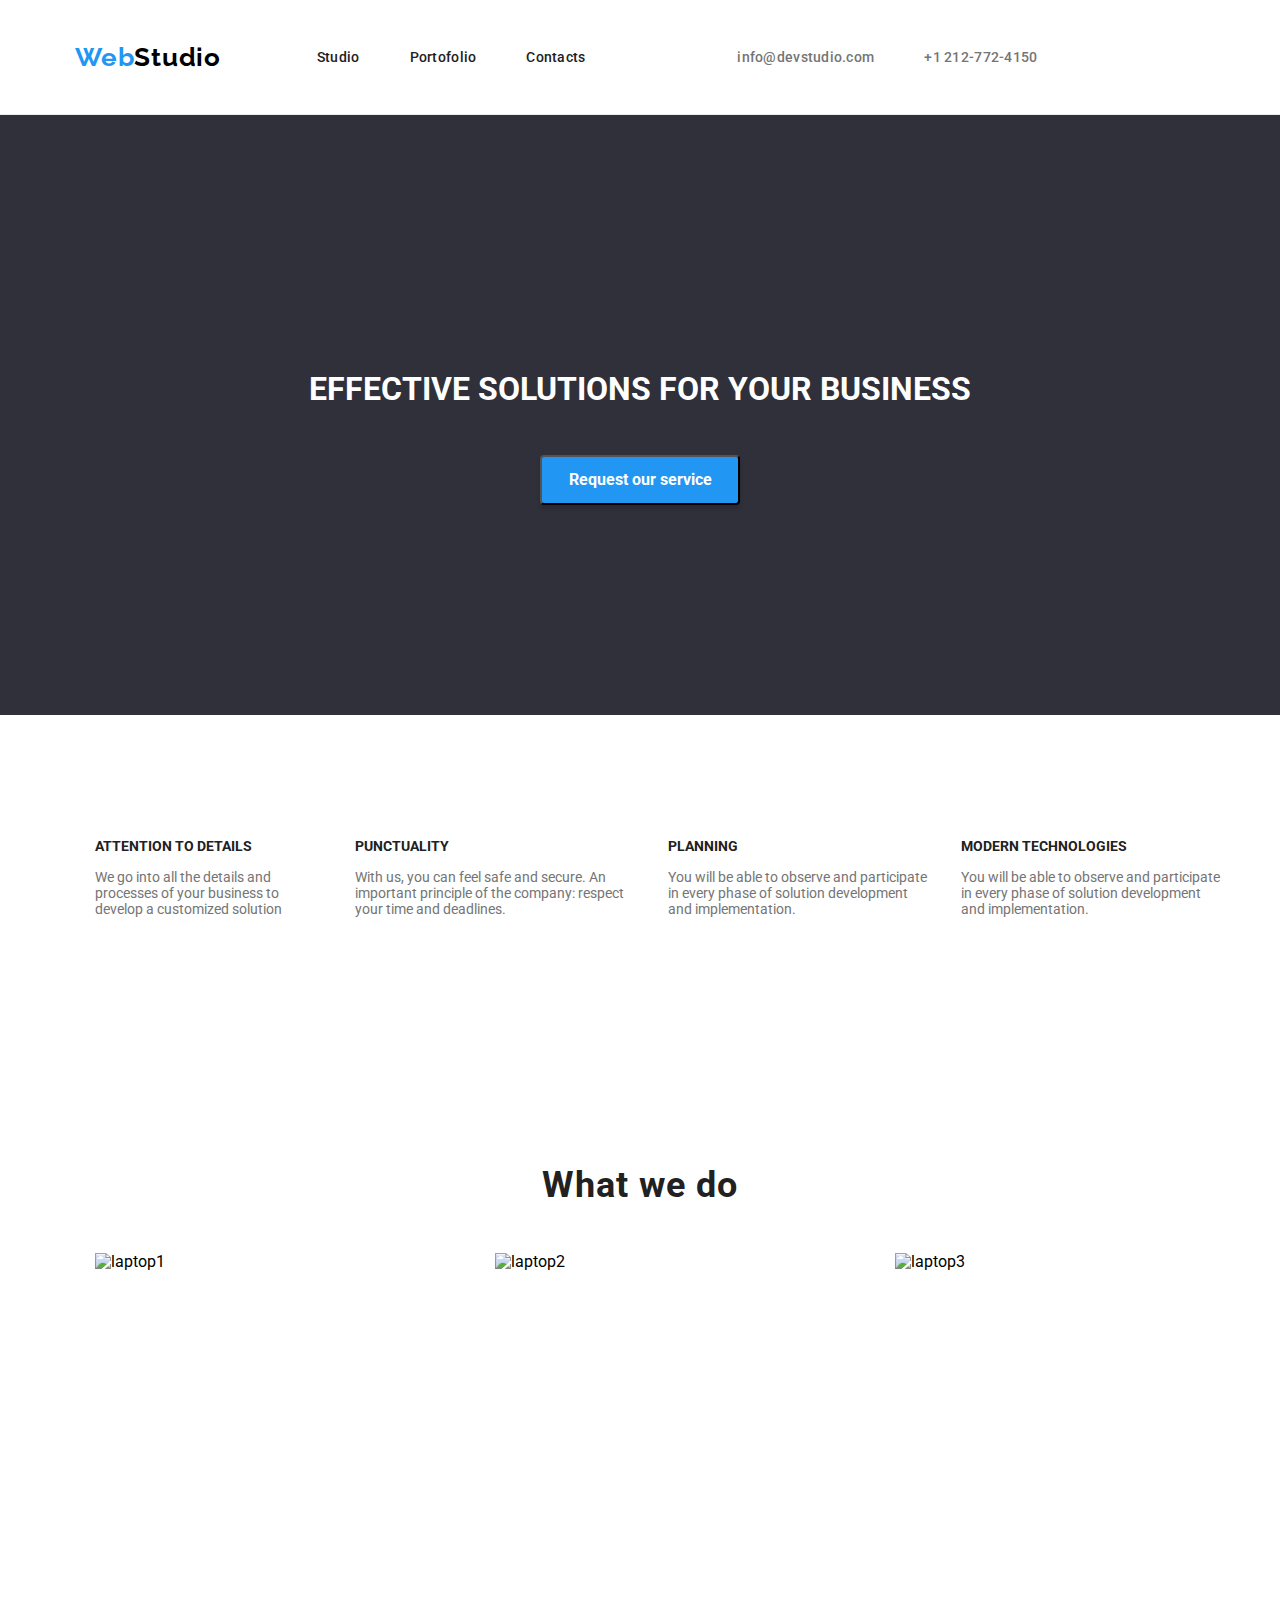
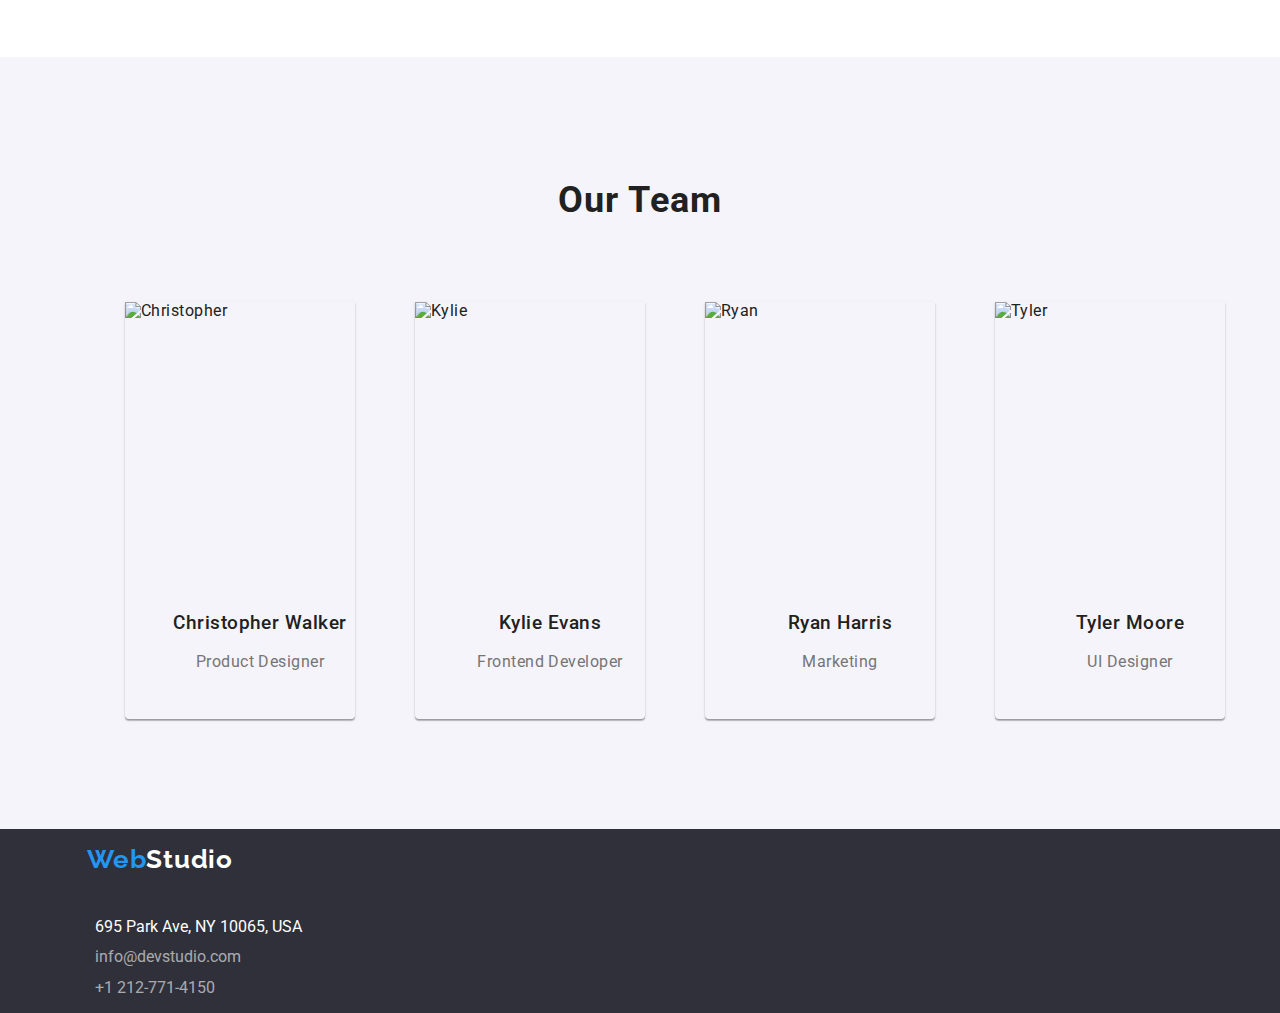
==== index.html @ 1b2f6fbe "updated" ====
<!DOCTYPE html>
<html lang="en">
  <head>
    <meta charset="UTF-8" />
    <meta http-equiv="X-UA-Compatible" content="IE=edge" />
    <meta name="viewport" content="width=device-width, initial-scale=1.0" />
    <link
      rel="preconnect"
      href="[<https://fonts.gstatic.com>](<https://fonts.gstatic.com/>)"
    />
    <link
      href="https://fonts.googleapis.com/css2?family=Raleway:wght@700&family=Roboto:wght@400;500;700;900&display=swap"
      rel="stylesheet"
    />
    <link
      rel="stylesheet"
      href="https://cdnjs.cloudflare.com/ajax/libs/modern-normalize/1.0.0/modern-normalize.min.css"
    />
    <link rel="stylesheet" href="./css/styles.css" />
    <title>EFFECTIVE SOLUTIONS FOR YOUR BUSINESS</title>
  </head>

  <body>
    <header class="hearder-segment">
      <!---header section-->
      <div class="container">
        <nav class="header-navigation">
          <h4 class="Webstudio-logo">Studio</h4>
          <ul class="navigation-list">
            <li><a class="navigation-one" href="./index.html">Studio</a></li>
            <li>
              <a class="navigation-two" href="./portofolio.html">Portofolio</a>
            </li>
            <li><a class="navigation-three" href="Contacts">Contacts</a></li>
          </ul>
          <ul class="navigation-elements">
            <li>
              <a class="navigation-mail" href="info@devstudio.com"
                >info@devstudio.com</a
              >
            </li>
            <li>
              <a class="navigation-tel" href="+1 212-772-4150"
                >+1 212-772-4150</a
              >
            </li>
          </ul>
        </nav>
      </div>
    </header>
    <!----hero section-->
    <main>
      <section class="hero-section">
        <div class="container">
          <h1 class="hero-title">EFFECTIVE SOLUTIONS FOR YOUR BUSINESS</h1>
          <button class="hero-index-button" type="button">
            Request our service
          </button>
        </div>
      </section>
      <!----about us-->
      <section class="about-us">
        <div class="container about-us-div">
          <ul class="about-us-list">
            <li class="us-blocks">
              <h3 class="title-about-us">ATTENTION TO DETAILS</h3>
              <p clas="description-about-us">
                We go into all the details and processes of your business to
                develop a customized solution
              </p>
            </li>
            <li class="us-blocks">
              <h3 class="title-about-us">PUNCTUALITY</h3>
              <p clas="description-about-us">
                With us, you can feel safe and secure. An important principle of
                the company: respect your time and deadlines.
              </p>
            </li>
            <li class="us-blocks">
              <h3 class="title-about-us">PLANNING</h3>
              <p clas="description-about-us">
                You will be able to observe and participate in every phase of
                solution development and implementation.
              </p>
            </li>
            <li class="us-blocks">
              <h3 class="title-about-us">MODERN TECHNOLOGIES</h3>
              <p clas="description-about-us">
                You will be able to observe and participate in every phase of
                solution development and implementation.
              </p>
            </li>
          </ul>
        </div>
      </section>
      <!---about what we do-->
      <section>
        <div class="container what-we-do">
          <h2 class="what-we-do-title">What we do</h2>
          <ul class="image-section-row">
            <li class="photo-row">
              <img
                width="370"
                height="294"
                src="./images/laptop1.jpg"
                alt="laptop1"
              />
            </li>
            <li class="photo-row">
              <img
                width="370"
                height="294"
                src="./images/laptop 2.jpg"
                alt="laptop2"
              />
            </li>
            <li class="photo-row">
              <img
                width="370"
                height="294"
                src="./images/laptop 3.jpg"
                alt="laptop3"
              />
            </li>
          </ul>
        </div>
      </section>
      <!---our team section-->
      <section class="team-div">
        <div class="container">
          <h2 class="our-team-title">Our Team</h2>
          <ul class="team-presentation">
            <li class="index-wrapper">
              <img src="./images/cristo.jpg" alt="Christopher" />
              <div class="team-card">
                <h3 class="our-team-person">Christopher Walker</h3>
                <p class="our-team-job">Product Designer</p>
              </div>
            </li>
            <li class="index-wrapper">
              <img src="./images/ali.jpg" alt="Kylie" />
              <div class="team-card">
                <h3 class="our-team-person">Kylie Evans</h3>
                <p class="our-team-job">Frontend Developer</p>
              </div>
            </li>
            <li class="index-wrapper">
              <img src="images/ryan.jpg" alt="Ryan" />
              <div class="team-card">
                <h3 class="our-team-person">Ryan Harris</h3>
                <p class="our-team-job">Marketing</p>
              </div>
            </li>
            <li class="index-wrapper">
              <img src="./images/last.jpg" alt="Tyler" />
              <div class="team-card">
                <h3 class="our-team-person">Tyler Moore</h3>
                <p class="our-team-job">UI Designer</p>
              </div>
            </li>
          </ul>
        </div>
      </section>
    </main>
    <!---Footer section-->
    <footer class="footer">
      <div class="container">
        <h4 class="Webstudio-logo-footer">Studio</h4>
        <address class="addrress-footer">
          <ul class="footer-list">
            <li class="footer-link">
              <a class="footer-address" href="695 Park Ave, NY 10065, USA"
                >695 Park Ave, NY 10065, USA</a
              >
            </li>
            <li class="footer-link">
              <a class="footer-mail" href="mailto:info@devstudio.com"
                >info@devstudio.com</a
              >
            </li>
            <li class="footer-link">
              <a class="footer-tel" href="tel:+12127724159">+1 212-771-4150</a>
            </li>
          </ul>
        </address>
      </div>
    </footer>
  </body>
</html>
---- css/styles.css ----
*,
::after,
::before {
  box-sizing: border-box;
}

a, button, br, img,ul, h1,h2,h3,h4 {
    margin-left: 0;
    margin-right: 0;}

/*B7, B8 container width */
.container{
 width: 1200px;
  margin: 0 auto;
  padding-left: 15px;
  padding-right: 15px;
  padding-top: 0px;
  padding-bottom: 0px;
}

:root {
  --hover-color: #2196f3;
  --main-color: #212121;
  --background-title: #2f303a;
  --logo-color: #000000;
  --grey-color: #757575;
  --white-color: #ffffff;
  --our-team-color: #f5f4fa;
  --background-portofolio: #e5e5e5;
}

body {
  font-family: "Roboto";
  font-style: normal;
}

.hearder-segment{
  border-bottom: 1px solid #ececec;
}

/*nagivation tab*/


.header-navigation {
  font-weight: 500;
  font-size: 14px;
  line-height: 16px;
  letter-spacing: 0.02em;
  color: var(--main-color);
  list-style: none;
  /*cerinta H3 B4*/
  margin: auto 0;
  /*container flex*/
  display: flex;
  padding: 20px;
  /*H3 B13*/
  align-items: center;
  justify-content: center;
}
.navigation-one:hover,
.navigation-two:hover,
.navigation-three:hover,
.navigation-one:focus,
.navigation-two:focus,
.navigation-three:focus,
.navigation-one:active,
.navigation-two:active,
.navigation-three:active {
  color: var(--hover-color);
  cursor: pointer;
}
.navigation-elements {
  list-style: none;
  flex-grow: 3;
  display: inline-flex;
  gap: 50px;
}
.navigation-mail:hover,
.navigation-mail:focus,
.navigation-tel:hover,
.navigation-tel:focus {
  cursor: pointer;
  text-decoration: none;
  color: var(--hover-color);
}
.navigation-mail {
  text-decoration: none;
  list-style: none;
  text-align: right;
  color: var(--grey-color);
}
.navigation-tel {
  text-decoration: none;
  list-style: none;
  color: var(--grey-color);
}
.navigation-list {
  display: inline-flex;
  justify-content: flex-start;
  gap: 50px;
  flex-grow: 2;
}
.navigation-list li a {
  text-decoration: none;
  list-style: none;
  color: var(--main-color);
}
.navigation-list > li {
  list-style: none;
}
.unstyled-list {
  text-decoration: none;
}
/*logo*/
.Webstudio-logo {
  color: var(--logo-color);
  font-family: Raleway;
  font-weight: 700px;
  letter-spacing: 0.03em;
  line-height: 4.67px;
  font-size: 26px;
  flex-grow: 1;
}
.Webstudio-logo::before {
  content: "Web";
  color: var(--hover-color);
  letter-spacing: 0.03em;
  font-size: 26px;
}

/*hero section*/
.hero-section {
  background-color: var(--background-title);
  color: var(--white-color);
  line-height: 2.72;
  gap: 30px;
  /*H3 B15*/
  padding-top: 94px;
  padding-bottom: 94px;
  display: flex;
  flex-direction: column;
  justify-content: center;
  text-align: center;
  width: 100%;
  height: 600px;
}
.hero-index-button {
  font-weight: 700;
  font-size: 16px;
  line-height: 1.85;
  background-color: #2196f3;
  color: var(--white-color);
  box-shadow: 0px 4px 4px rgba(0, 0, 0, 0.15);
  border-radius: 4px;
  width: 200px;
  height: 50px;
  align-self: center;
}

/*about-us*/
.about-us-div {
  display: flex;
  /*H3 B15*/
  flex-direction: row;
  margin: 0 auto;
  justify-content: center;
  padding-bottom: 94px;
  padding-top: 94px;
}
.about-us-list {
  display: flex;
  flex-direction: row;
  list-style: none;
  gap: 30px;
}
.us-blocks {
  color: var(--grey-color);
  font-style: normal;
  font-weight: 400;
  font-size: 14px;
  flex-wrap: wrap;
}

.title-about-us {
  font-weight: 700;
  font-size: 14px;
  line-height: 1.14;
  color: var(--main-color);
  text-align: left;
  margin-bottom: 8px;}
 
/*something is wrong with class on p
/* *.description-about-us {
  font-weight: 400;
  font-size: 14px;
  line-height: 5.35px;
  letter-spacing: 0.03em;
  color-scheme: var(--grey-color);

}

/*what we do*/

.what-we-do {
  /*container flex*/
  display: flex;
  flex-direction: column;
  padding-bottom: 94px;
  padding-top: 94px;

}
.what-we-do-title {
  font-weight: 700;
  font-size: 36px;
  line-height: 1.16;
  letter-spacing: 0.03em;
  color: var(--main-color);
  align-self: center;
}
.image-section-row {
  gap: 30px;
  width: 370px;
  height: 294px;
  display: flex;
  flex-direction: row;
  flex-wrap: nowrap;
  align-items: center;
}
.photo-row {
  display: flex;
}
/*our team section*/
.team-div {
  display: flex;
  flex-direction: row;
  padding-bottom: 94px;
  padding-top: 94px;
  background-color: var(--our-team-color);
}

.our-team-title {
  font-size: 36px;
  font-weight: 700;
  text-align: center;
  color: var(--main-color);
  line-height: 1.16;
  text-align: center;
  letter-spacing: 0.03em;  
}
.team-presentation {
  display: flex;
  flex-direction: row;
  gap: 30px;
  list-style: none;
}
.team-card{
 padding: 32px 16px; 

}
.index-wrapper {
  font-size: 16px;
  display: flex;
  flex-direction: column;
  flex-wrap: wrap;
  overflow: hidden;
  color: var(--main-color);
  letter-spacing: 0.03em;
  box-shadow: 0px 1px 3px rgba(0, 0, 0, 0.12), 0px 1px 1px rgba(0, 0, 0, 0.14), 0px 2px 1px rgba(0, 0, 0, 0.2);
  border-radius: 0px 0px 4px 4px;
    margin-left: 30px;
    margin-top: 50px;
}
.index-wrapper>img{
  display: block;
  width: 270px;
  height:260px;
}
.our-team-person {
  color: var(--main-color);
  font-weight: 500;
  text-align: center;
}
.our-team-job {
  color: var(--grey-color);
  font-weight: 400;
  text-align: center;
  letter-spacing: 0.03em;
}
/*footer-section*/
.footer {
  background-color: var(--background-title);
  display: flex;
  color: var(--white-color);
  width: 100%;
}

.Webstudio-logo-footer.addrress-footer{
  gap:28px;
  align-items: flex-start;
}
.addrress-footer {
  display: flex;
  flex-direction: column;
  text-decoration: none;
  color: var(--white-color);
}
.footer-link {
  text-decoration: none;
  list-style: none;
  font-style: normal;
  gap: 12px;
  display: flex;
  flex-direction: column;
}
.footer-address {
  color: #ffffff;
  margin-top: 28px;
  margin-bottom: 12px;
  text-decoration: none;
}
.footer-mail {
  margin-bottom: 12px;
  color: rgba(255, 255, 255, 0.6);
  text-decoration: none;
}
.footer-tel {
  color: rgba(255, 255, 255, 0.6);
  text-decoration: none;
}

/*logo footer*/

.Webstudio-logo-footer {
  color: var(--white-color);
  font-family: Raleway;
  font-weight: 700px;
  letter-spacing: 0.03em;
  line-height: 4.67px;
  font-size: 26px;
  align-items: center;
  margin-top: 28px;
  margin-bottom: 12px;
  padding-left: 32px;;
}
.Webstudio-logo-footer::before {
  content: "Web";
  color: var(--hover-color);
  margin-top: 28px;
  margin-bottom: 12px;
}
.
/*portofolio section*/
.portofolio-options {
  display: flex;
  margin: 0 auto;
  padding-left: 15px;
  padding-right: 15px;
  padding-bottom: 94px;
  padding-top: 94px;
}
.portofolio-list {
  /*container flex*/
  display: flex;
  flex-direction: row;
  justify-content: center;
  color: var(--main-color);
  border: none;
  align-items: center;
  list-style: none;
  font-weight: 500;
  font-size: 16px;
  line-height: 1.62;
  letter-spacing: 0.03em;
  margin: 0px 0px 72px 0px;
  padding-top: 94px;
  padding-bottom: 94px;;
}
.portofolio-class{
  gap: 8px;

}

.portofolio-button {
  background-color: var(--our-team-color);
  border-radius: 4px;
  border: none;
  transition-duration: 0.2s;
  width: auto;
  margin-right: 24px;
  box-shadow: 0px 3px 1px rgba(0, 0, 0, 0.1), 0px 1px 2px rgba(0, 0, 0, 0.08),
    0px 2px 2px rgba(0, 0, 0, 0.12);
  padding: 12px 24px;
}
.portofolio-button:active {
  box-shadow: 0px 3px 1px rgba(0, 0, 0, 0.1), 0px 1px 2px rgba(0, 0, 0, 0.08),
    0px 2px 2px rgba(0, 0, 0, 0.12);
}
.portofolio-button:hover,
.portofolio-button:focus {
  background-color: var(--hover-color);
  color: var(--white-color);
  transition-duration: 0.4s;
  width: auto;
  text-decoration: none;
  cursor: pointer;
}
/*portofolio container flex*/

.portofolio-container {
  display: flex;
  align-items: flex-start;
  gap: 30px;
  margin-left: auto;
  margin-right: auto;
  padding-bottom: 94px;
  padding-top: 94px;
}
.portofolio-wrapper{
  display: flex;
  flex-direction:column;
  overflow: hidden;
  border-bottom: 1px solid #eee;
  box-shadow: 0px 1px 6px rgb(46 47 66 / 8%), 0px 1px 1px rgb(46 47 66 / 16%), 0px 2px 1px rgb(46 47 66 / 8%);
  border-top: none;
  margin-bottom: 48px;
  margin-right: 24px;

}
.portofolio-wrapper.img {
  display: block;
  max-width: 100%;
  width: 370px;
  height: 294px;
}
.portofolio-one,
.portofolio-two,
.portofolio-three {
  display: flex;
  flex-wrap: nowrap;
  padding: 10px;
  flex-direction: row;
}
.portofolio-text {
    color:var(--white-color)
    box-shadow: 0px 1px 6px rgb(46 47 66 / 8%), 0px 1px 1px rgb(46 47 66 / 16%), 0px 2px 1px rgb(46 47 66 / 8%);
    text-align:left;
    padding: 32px 16px;
    box-shadow: 0px 1px 6px rgb(46 47 66 / 8%), 0px 1px 1px rgb(46 47 66 / 16%), 0px 2px 1px rgb(46 47 66 / 8%);
    border-top:none;
}
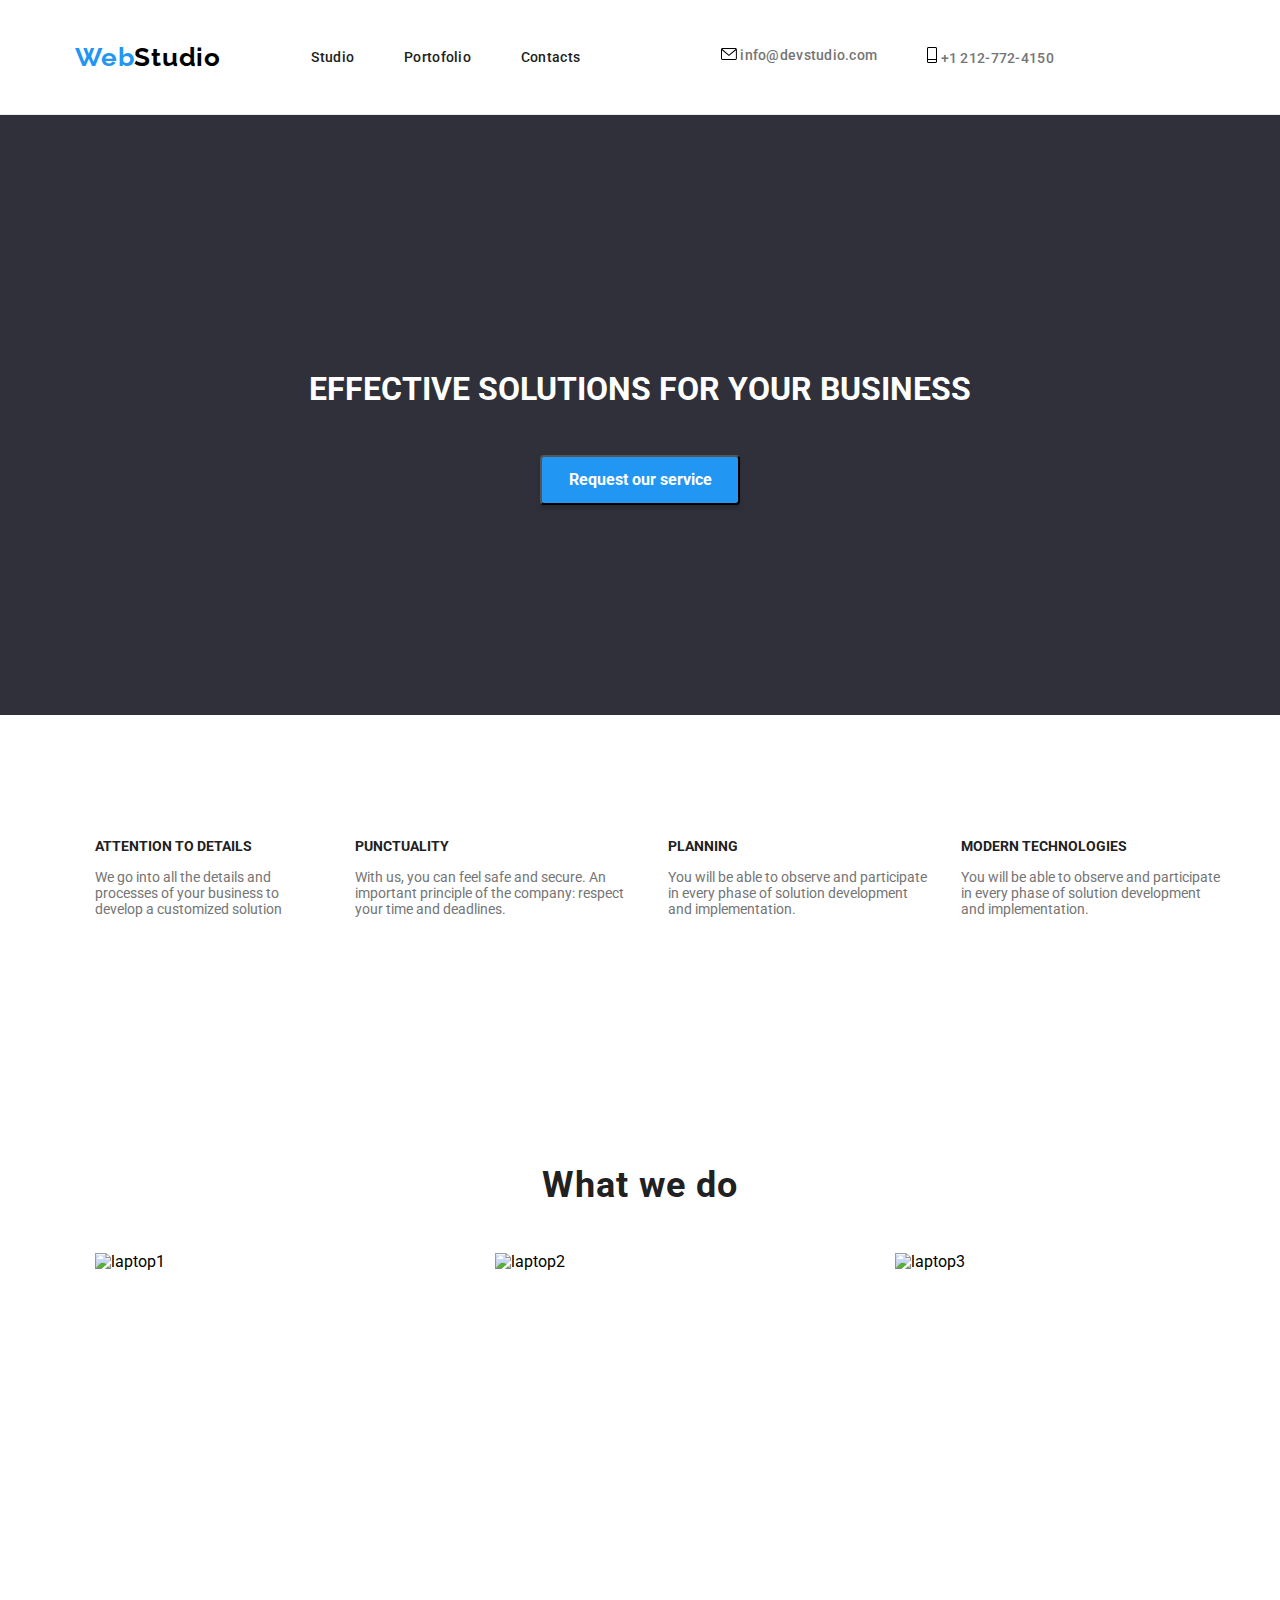
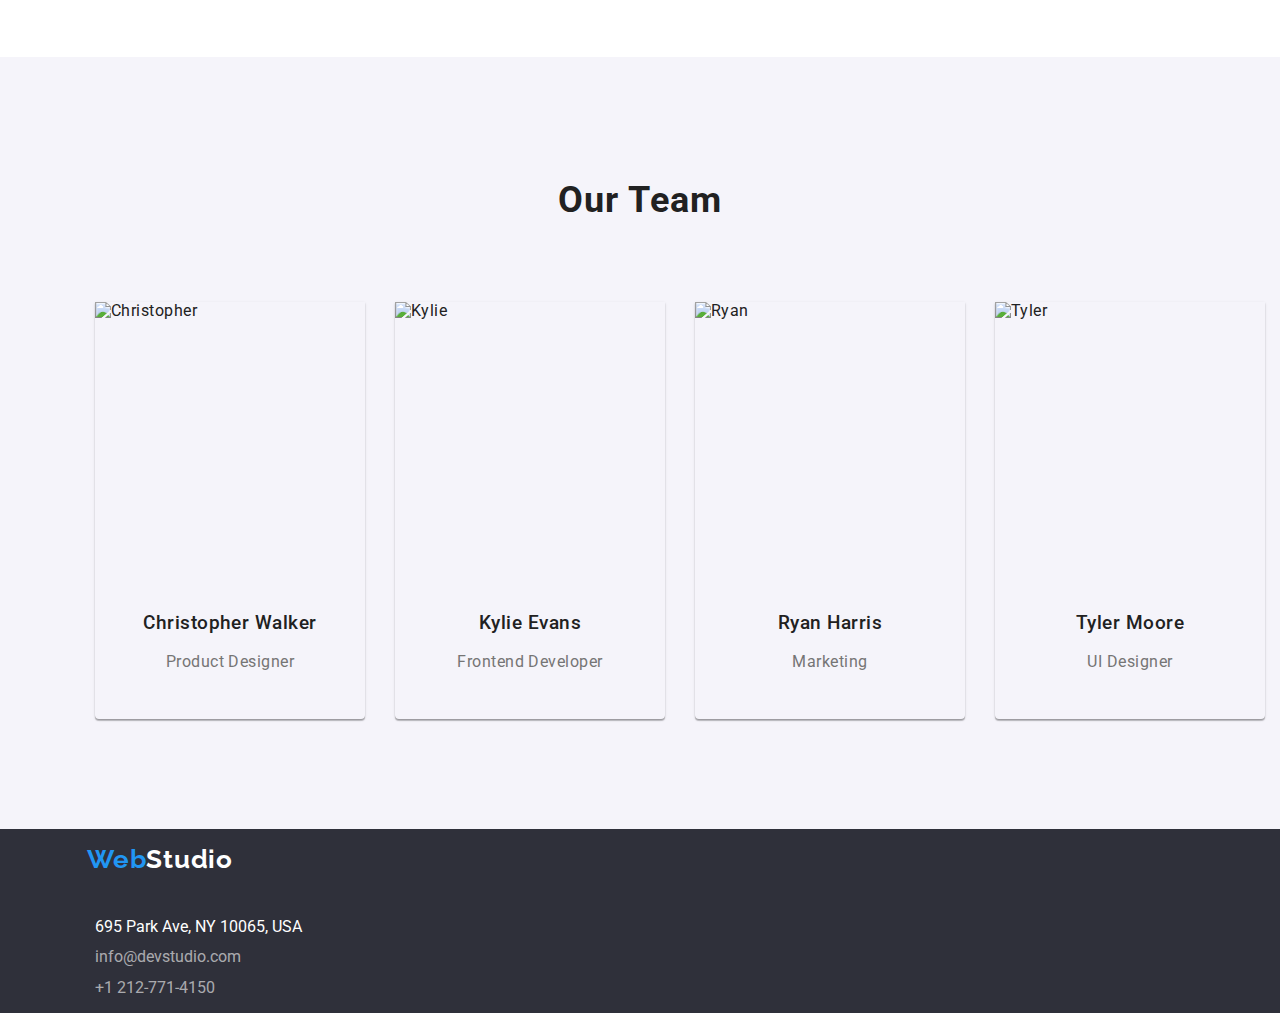
==== commit c6e0fbdb: "Merge pull request #1 from si12mo34/homework-04" ====
--- a/index.html
+++ b/index.html
@@ -35,11 +35,21 @@
           </ul>
           <ul class="navigation-elements">
             <li>
+              <svg width="16" height="12">
+                <use
+                  href="./images/icons.svg/symbol-defs.svg#icon-envelope-1"
+                ></use>
+              </svg>
               <a class="navigation-mail" href="info@devstudio.com"
                 >info@devstudio.com</a
               >
             </li>
             <li>
+              <svg width="10" height="16">
+                <use
+                  href="./images/icons.svg/symbol-defs.svg#icon-Vector-1"
+                ></use>
+              </svg>
               <a class="navigation-tel" href="+1 212-772-4150"
                 >+1 212-772-4150</a
               >
--- a/css/styles.css
+++ b/css/styles.css
@@ -262,13 +262,11 @@
   display: flex;
   flex-direction: column;
   flex-wrap: wrap;
-  overflow: hidden;
   color: var(--main-color);
   letter-spacing: 0.03em;
   box-shadow: 0px 1px 3px rgba(0, 0, 0, 0.12), 0px 1px 1px rgba(0, 0, 0, 0.14), 0px 2px 1px rgba(0, 0, 0, 0.2);
   border-radius: 0px 0px 4px 4px;
-    margin-left: 30px;
-    margin-top: 50px;
+  margin-top: 50px;
 }
 .index-wrapper>img{
   display: block;
@@ -419,8 +417,7 @@
   display: flex;
   flex-direction:column;
   overflow: hidden;
-  border-bottom: 1px solid #eee;
-  box-shadow: 0px 1px 6px rgb(46 47 66 / 8%), 0px 1px 1px rgb(46 47 66 / 16%), 0px 2px 1px rgb(46 47 66 / 8%);
+  border: 1px solid #EEEEEE;
   border-top: none;
   margin-bottom: 48px;
   margin-right: 24px;
@@ -442,9 +439,7 @@
 }
 .portofolio-text {
     color:var(--white-color)
-    box-shadow: 0px 1px 6px rgb(46 47 66 / 8%), 0px 1px 1px rgb(46 47 66 / 16%), 0px 2px 1px rgb(46 47 66 / 8%);
-    text-align:left;
+    text-align: left;
     padding: 32px 16px;
-    box-shadow: 0px 1px 6px rgb(46 47 66 / 8%), 0px 1px 1px rgb(46 47 66 / 16%), 0px 2px 1px rgb(46 47 66 / 8%);
     border-top:none;
 }
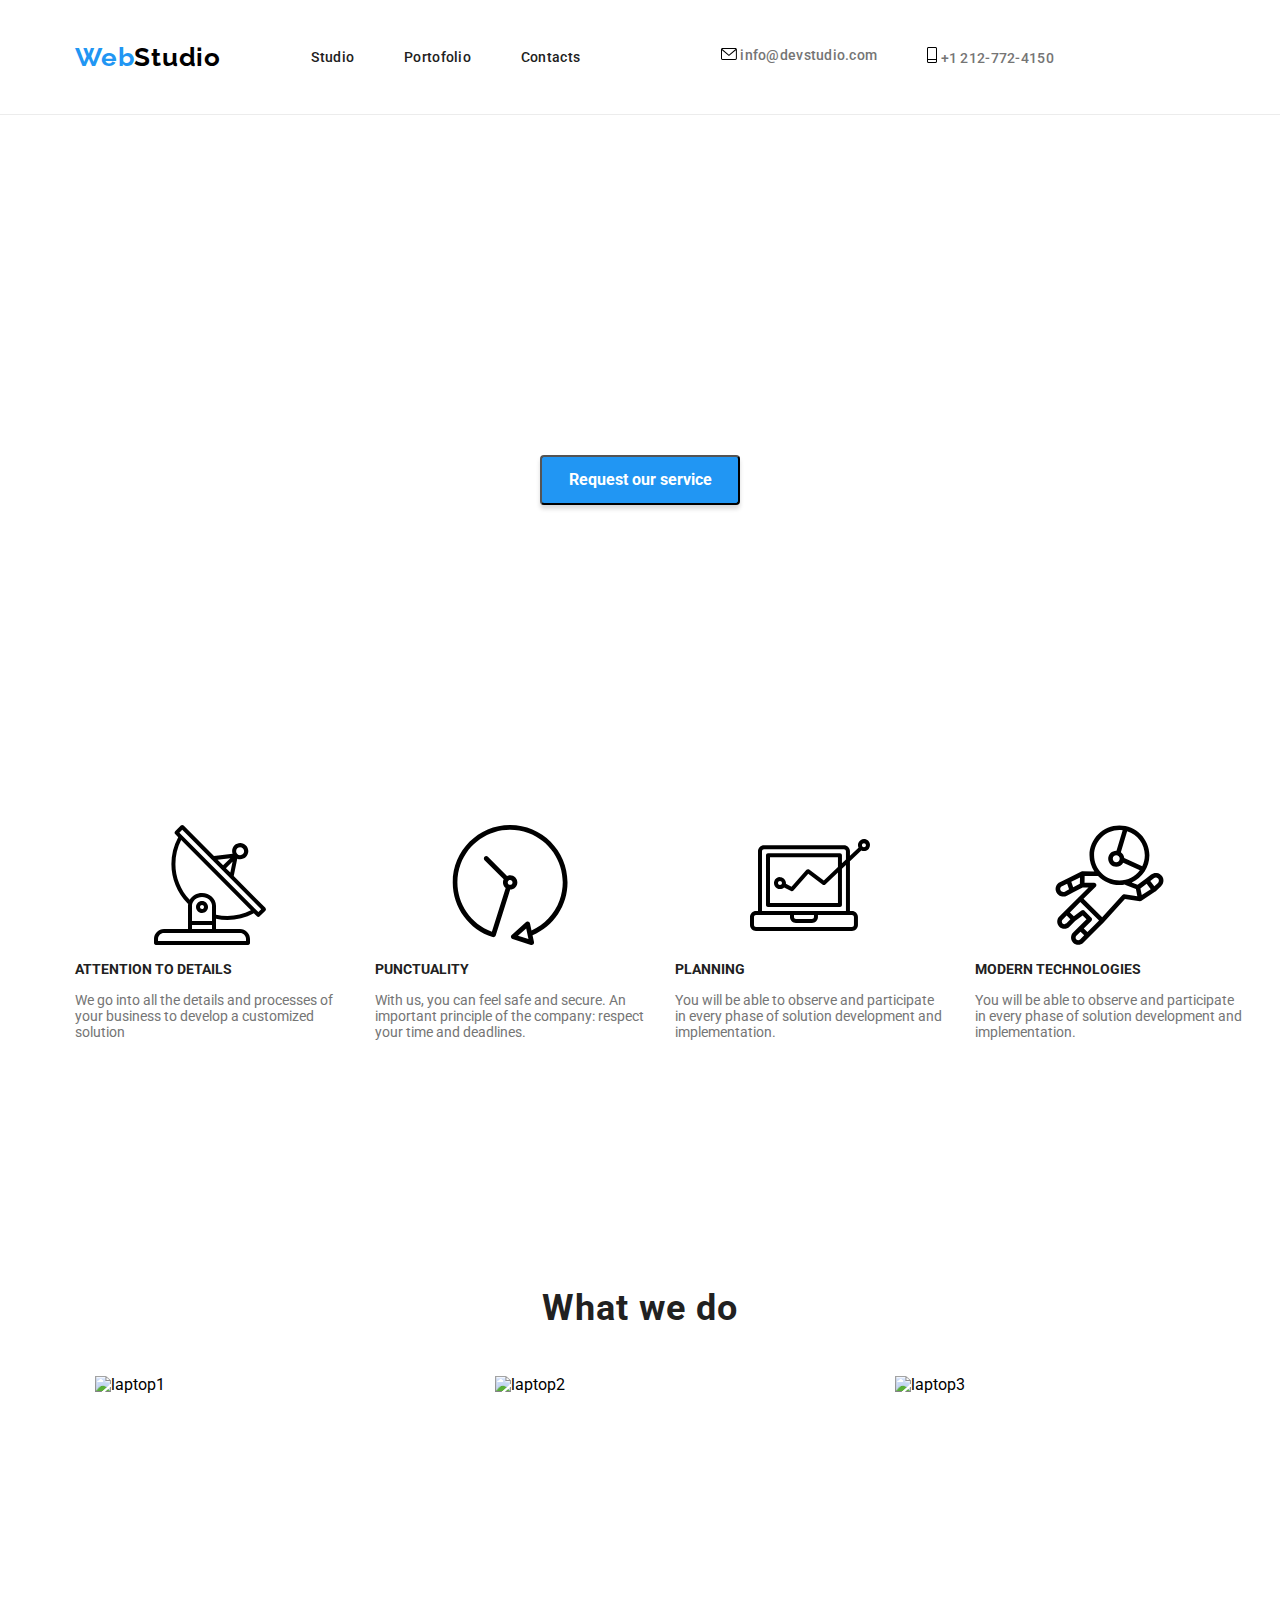
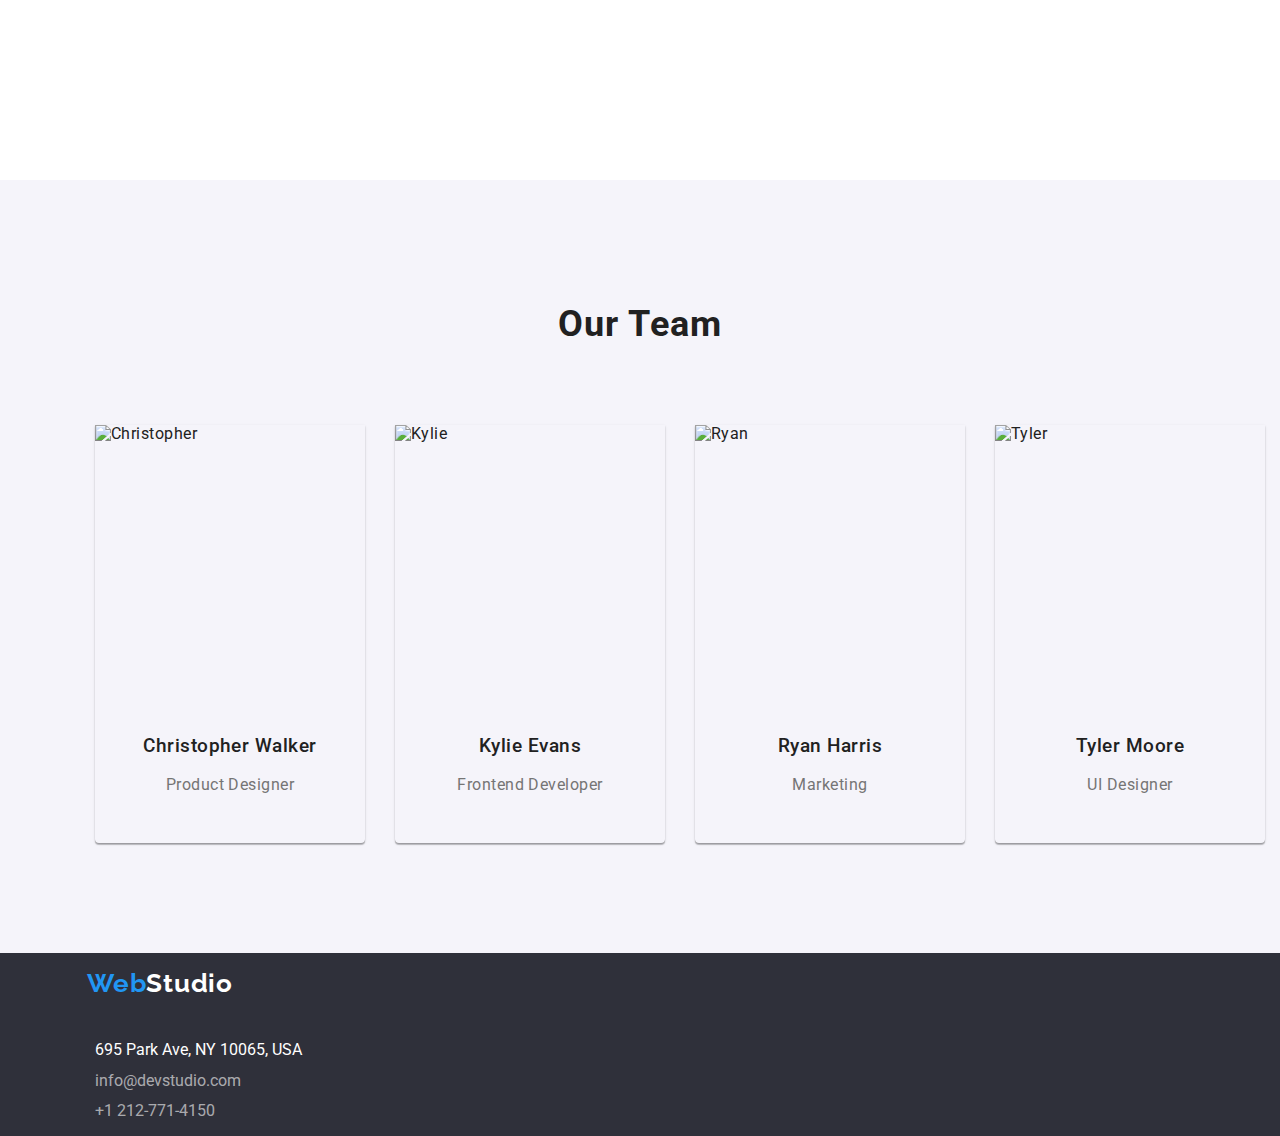
==== commit 52d99913: "Merge pull request #6 from si12mo34/homework-04" ====
--- a/index.html
+++ b/index.html
@@ -73,6 +73,11 @@
         <div class="container about-us-div">
           <ul class="about-us-list">
             <li class="us-blocks">
+              <svg width="270" height="120">
+                <use
+                  href="./images/icons.svg/symbol-defs.svg#icon-antenna-1"
+                ></use>
+              </svg>
               <h3 class="title-about-us">ATTENTION TO DETAILS</h3>
               <p clas="description-about-us">
                 We go into all the details and processes of your business to
@@ -80,6 +85,11 @@
               </p>
             </li>
             <li class="us-blocks">
+              <svg width="270" height="120">
+                <use
+                  href="./images/icons.svg/symbol-defs.svg#icon-Vector-2"
+                ></use>
+              </svg>
               <h3 class="title-about-us">PUNCTUALITY</h3>
               <p clas="description-about-us">
                 With us, you can feel safe and secure. An important principle of
@@ -87,6 +97,11 @@
               </p>
             </li>
             <li class="us-blocks">
+              <svg width="270" height="120">
+                <use
+                  href="./images/icons.svg/symbol-defs.svg#icon-Vector-3"
+                ></use>
+              </svg>
               <h3 class="title-about-us">PLANNING</h3>
               <p clas="description-about-us">
                 You will be able to observe and participate in every phase of
@@ -94,6 +109,11 @@
               </p>
             </li>
             <li class="us-blocks">
+              <svg width="270" height="120">
+                <use
+                  href="./images/icons.svg/symbol-defs.svg#icon-Vector-4"
+                ></use>
+              </svg>
               <h3 class="title-about-us">MODERN TECHNOLOGIES</h3>
               <p clas="description-about-us">
                 You will be able to observe and participate in every phase of
--- a/css/styles.css
+++ b/css/styles.css
@@ -130,7 +130,7 @@
 
 /*hero section*/
 .hero-section {
-  background-color: var(--background-title);
+  /*background-color: var(--background-title);*/
   color: var(--white-color);
   line-height: 2.72;
   gap: 30px;
@@ -143,6 +143,11 @@
   text-align: center;
   width: 100%;
   height: 600px;
+  background-image: url(../images/background.jpg);
+  background-repeat: no-repeat;
+  background-size: contain;
+  background: linear-gradient(rgba(47, 48, 58, 0.4), url(../images/background.jpg));
+
 }
 .hero-index-button {
   font-weight: 700;
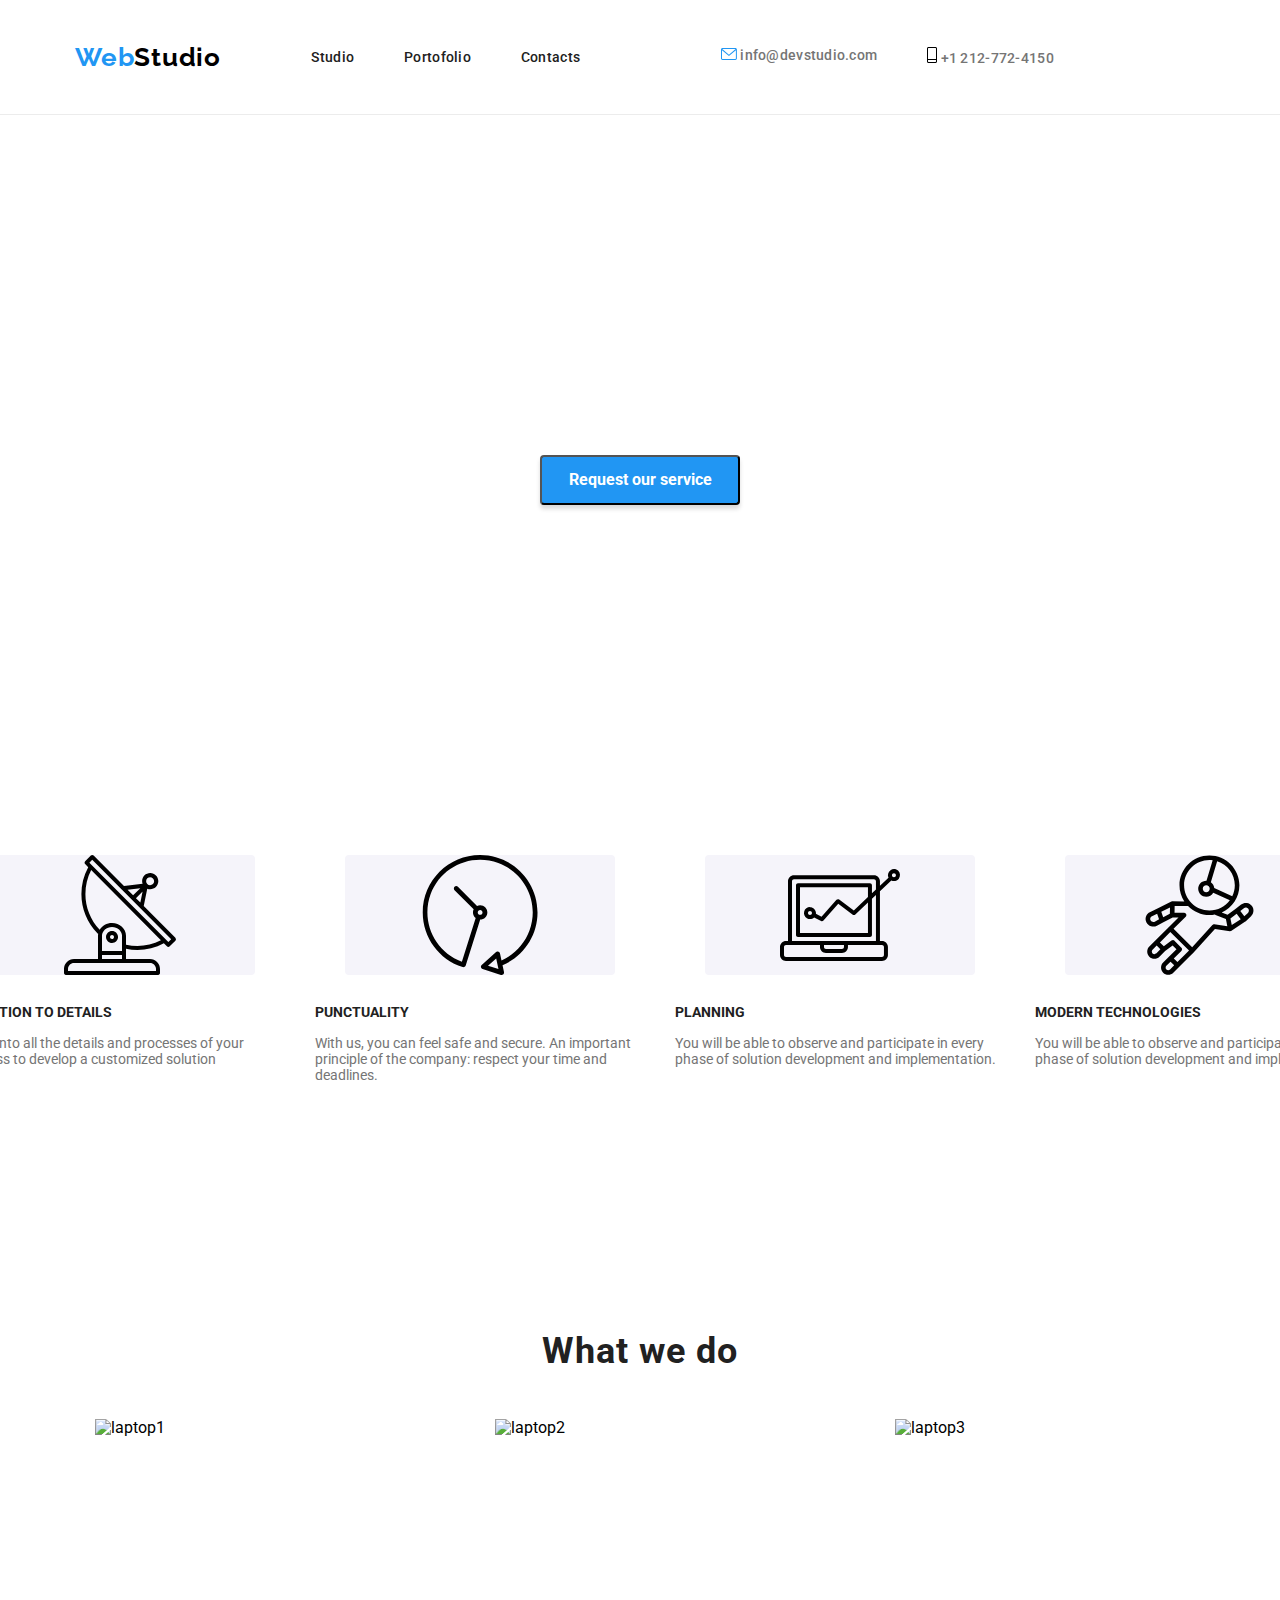
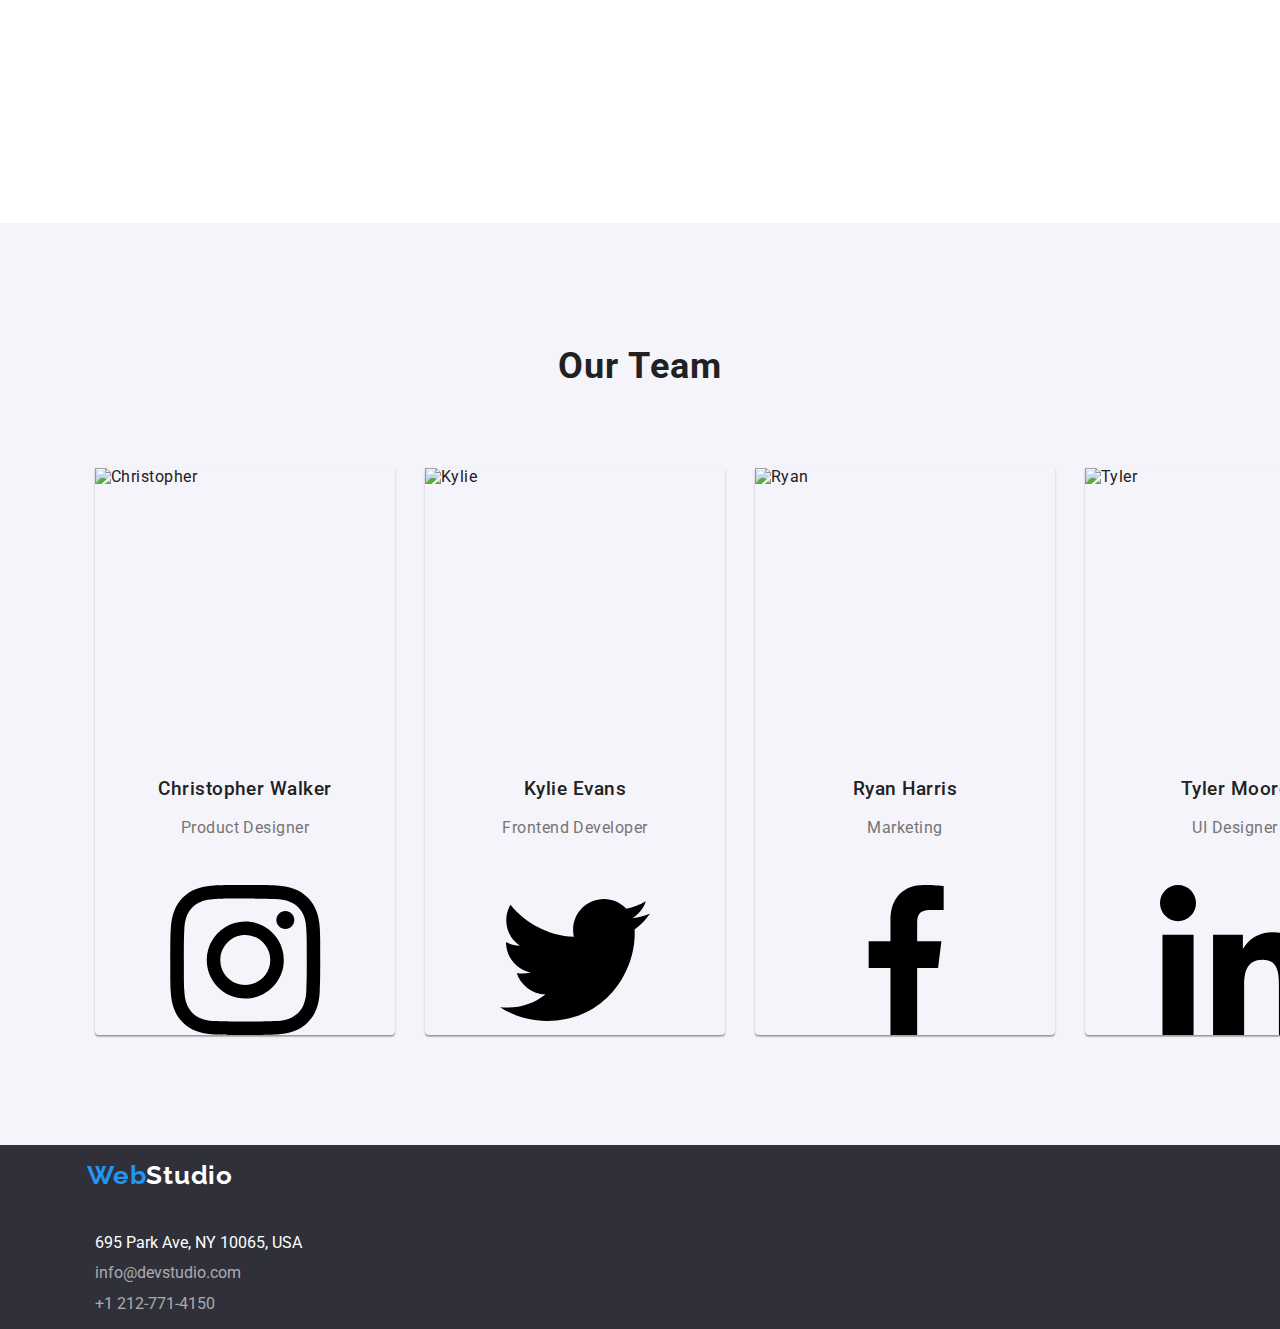
==== commit cc783b2b: "update" ====
--- a/index.html
+++ b/index.html
@@ -37,6 +37,7 @@
             <li>
               <svg width="16" height="12">
                 <use
+                  class="icon-email"
                   href="./images/icons.svg/symbol-defs.svg#icon-envelope-1"
                 ></use>
               </svg>
@@ -47,6 +48,7 @@
             <li>
               <svg width="10" height="16">
                 <use
+                  class="icon.tel"
                   href="./images/icons.svg/symbol-defs.svg#icon-Vector-1"
                 ></use>
               </svg>
@@ -73,8 +75,9 @@
         <div class="container about-us-div">
           <ul class="about-us-list">
             <li class="us-blocks">
-              <svg width="270" height="120">
-                <use
+              <svg class="icon-about" width="270" height="120">
+                <use
+                  class="icon-about-figure"
                   href="./images/icons.svg/symbol-defs.svg#icon-antenna-1"
                 ></use>
               </svg>
@@ -85,8 +88,9 @@
               </p>
             </li>
             <li class="us-blocks">
-              <svg width="270" height="120">
-                <use
+              <svg class="icon-about" width="270" height="120">
+                <use
+                  class="icon-about-figure"
                   href="./images/icons.svg/symbol-defs.svg#icon-Vector-2"
                 ></use>
               </svg>
@@ -97,8 +101,9 @@
               </p>
             </li>
             <li class="us-blocks">
-              <svg width="270" height="120">
-                <use
+              <svg class="icon-about" width="270" height="120">
+                <use
+                  class="icon-about-figure"
                   href="./images/icons.svg/symbol-defs.svg#icon-Vector-3"
                 ></use>
               </svg>
@@ -109,8 +114,9 @@
               </p>
             </li>
             <li class="us-blocks">
-              <svg width="270" height="120">
-                <use
+              <svg class="icon-about" width="270" height="120">
+                <use
+                  class="icon-about-figure"
                   href="./images/icons.svg/symbol-defs.svg#icon-Vector-4"
                 ></use>
               </svg>
@@ -166,6 +172,11 @@
                 <h3 class="our-team-person">Christopher Walker</h3>
                 <p class="our-team-job">Product Designer</p>
               </div>
+              <svg>
+                <use
+                  href="./images/icons.svg/symbol-defs.svg#icon-instagram-2"
+                ></use>
+              </svg>
             </li>
             <li class="index-wrapper">
               <img src="./images/ali.jpg" alt="Kylie" />
@@ -173,6 +184,11 @@
                 <h3 class="our-team-person">Kylie Evans</h3>
                 <p class="our-team-job">Frontend Developer</p>
               </div>
+              <svg>
+                <use
+                  href="./images/icons.svg/symbol-defs.svg#icon-twitter-1"
+                ></use>
+              </svg>
             </li>
             <li class="index-wrapper">
               <img src="images/ryan.jpg" alt="Ryan" />
@@ -180,6 +196,11 @@
                 <h3 class="our-team-person">Ryan Harris</h3>
                 <p class="our-team-job">Marketing</p>
               </div>
+              <svg>
+                <use
+                  href="./images/icons.svg/symbol-defs.svg#icon-facebook-1"
+                ></use>
+              </svg>
             </li>
             <li class="index-wrapper">
               <img src="./images/last.jpg" alt="Tyler" />
@@ -187,6 +208,11 @@
                 <h3 class="our-team-person">Tyler Moore</h3>
                 <p class="our-team-job">UI Designer</p>
               </div>
+              <svg>
+                <use
+                  href="./images/icons.svg/symbol-defs.svg#icon-linkedin-1"
+                ></use>
+              </svg>
             </li>
           </ul>
         </div>
--- a/css/styles.css
+++ b/css/styles.css
@@ -109,8 +109,17 @@
   list-style: none;
 }
 .unstyled-list {
-  text-decoration: none;
-}
+  text-decoration: none;}
+
+  .icon-email,.icon-tel{
+    color: var(--grey-color);
+  }
+.icon-email,.icon-tel:hover,
+.icon-email,.icon-tel:focus{
+  fill:#2196f3;
+  cursor: pointer;
+}
+
 /*logo*/
 .Webstudio-logo {
   color: var(--logo-color);
@@ -126,6 +135,28 @@
   color: var(--hover-color);
   letter-spacing: 0.03em;
   font-size: 26px;
+}
+.icon-about{
+  display: flex;
+  justify-content: center;
+  background-color:var(--our-team-color);
+  border-radius: 4px;
+  margin:30px;
+  width: 270px;
+  height: 120px;
+  padding: 25px,102.34px;
+  position: relative;
+  border: 2px var(--our-team-color);
+}
+.icon-about:hover{
+ border:2px solid var(--hover-color);
+}
+.icon-about-figure{
+ position: absolute;
+ width: 65.32px;
+ height:70px;
+ text-align: center;
+
 }
 
 /*hero section*/
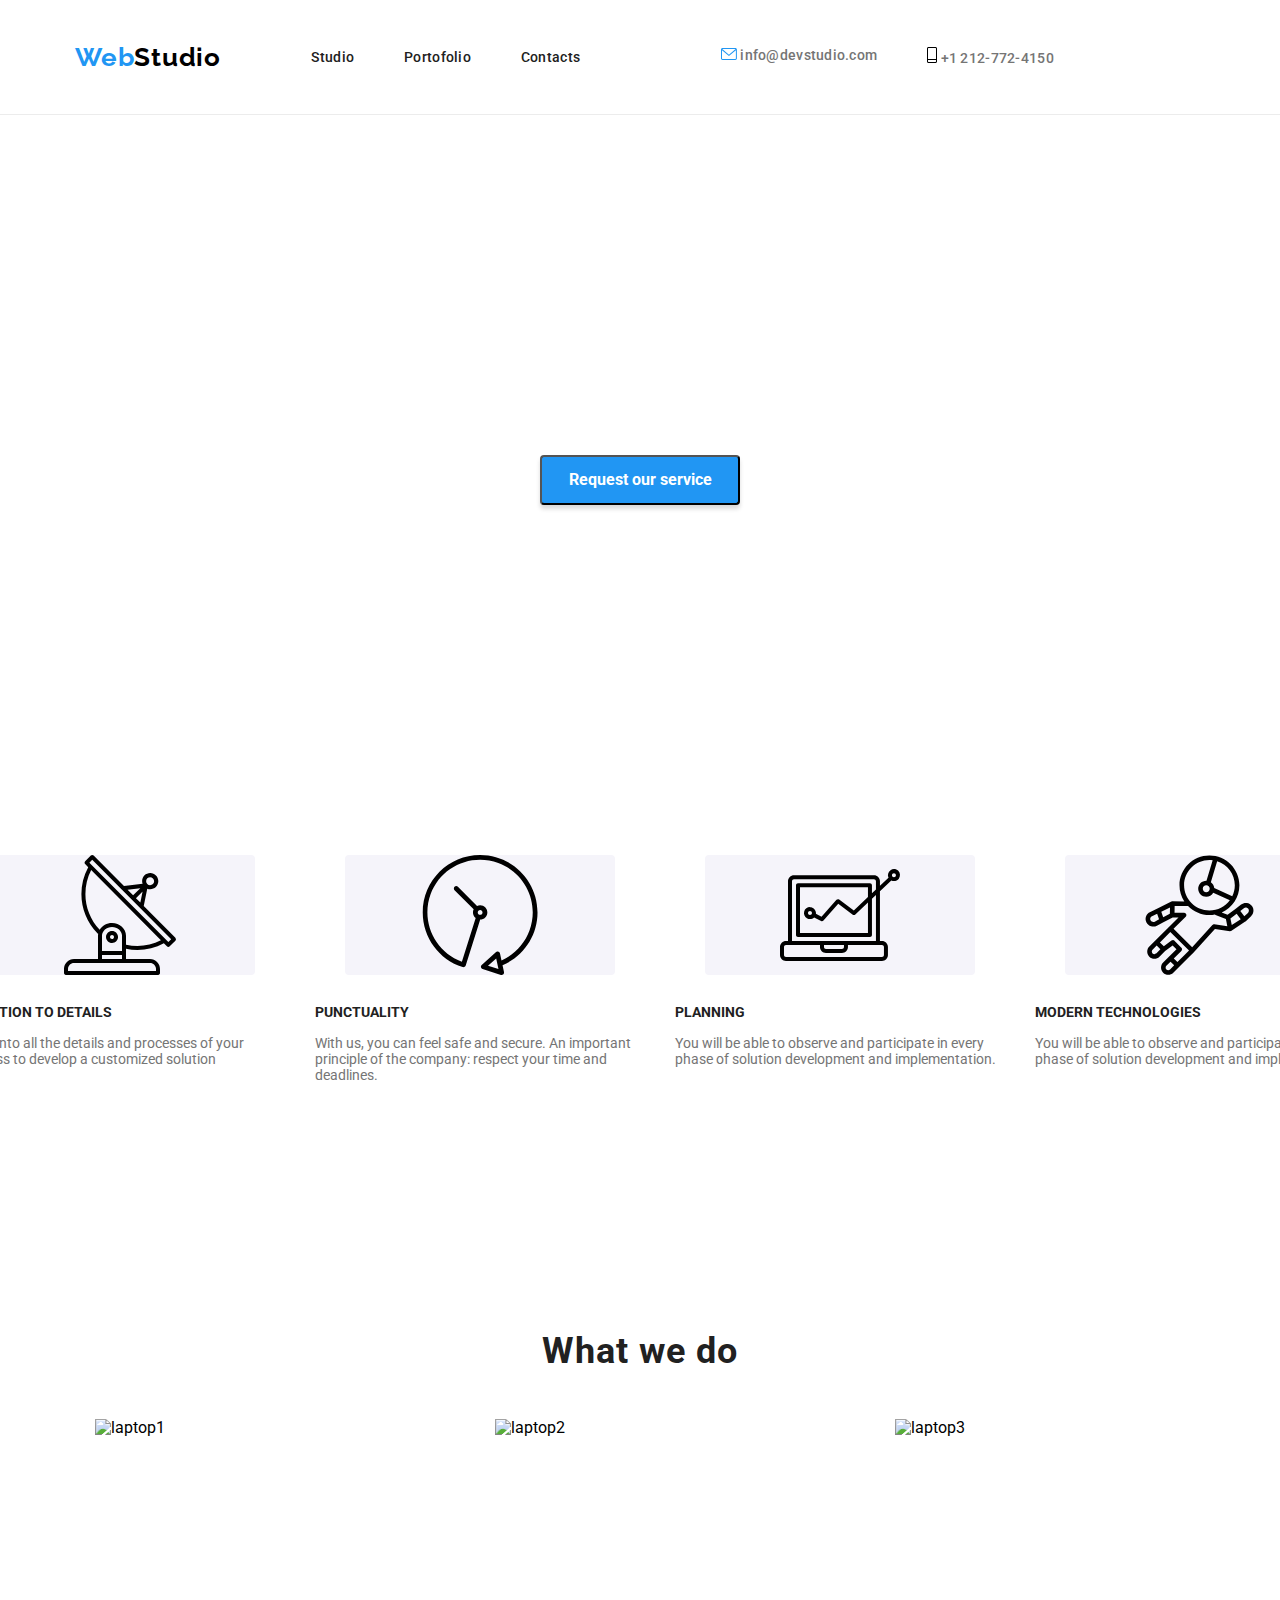
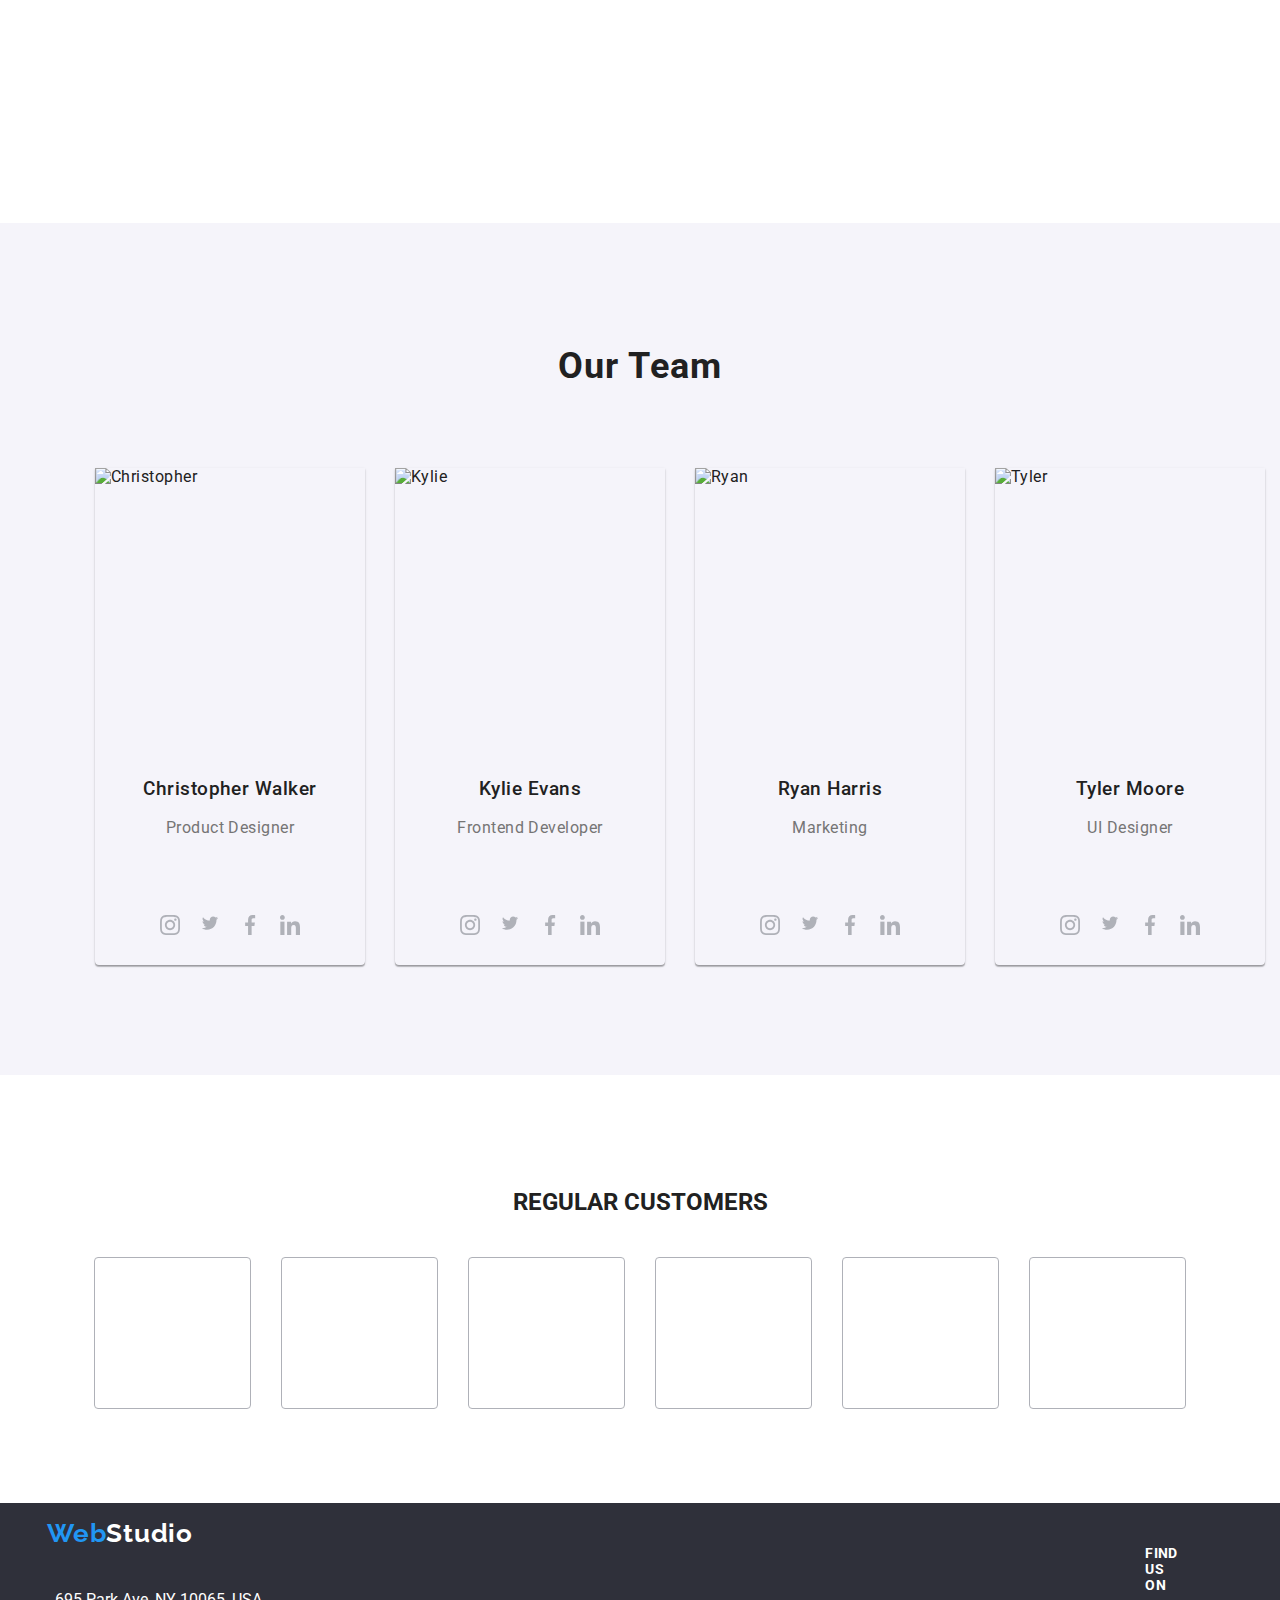
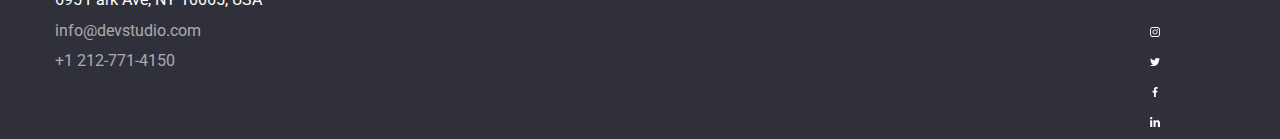
==== commit f3049c00: "updated" ====
--- a/index.html
+++ b/index.html
@@ -172,11 +172,28 @@
                 <h3 class="our-team-person">Christopher Walker</h3>
                 <p class="our-team-job">Product Designer</p>
               </div>
-              <svg>
-                <use
-                  href="./images/icons.svg/symbol-defs.svg#icon-instagram-2"
-                ></use>
-              </svg>
+              <div class="icon-social-links">
+                <svg class="icon-instagram">
+                  <use
+                    href="./images/icons.svg/symbol-defs.svg#icon-instagram-2"
+                  ></use>
+                </svg>
+                <svg class="icon-twitter">
+                  <use
+                    href="./images/icons.svg/symbol-defs.svg#icon-twitter-1"
+                  ></use>
+                </svg>
+                <svg class="icon-facebook">
+                  <use
+                    href="./images/icons.svg/symbol-defs.svg#icon-facebook-1"
+                  ></use>
+                </svg>
+                <svg class="icon-linkedin">
+                  <use
+                    href="./images/icons.svg/symbol-defs.svg#icon-linkedin-1"
+                  ></use>
+                </svg>
+              </div>
             </li>
             <li class="index-wrapper">
               <img src="./images/ali.jpg" alt="Kylie" />
@@ -184,11 +201,28 @@
                 <h3 class="our-team-person">Kylie Evans</h3>
                 <p class="our-team-job">Frontend Developer</p>
               </div>
-              <svg>
-                <use
-                  href="./images/icons.svg/symbol-defs.svg#icon-twitter-1"
-                ></use>
-              </svg>
+              <div class="icon-social-links">
+                <svg class="icon-instagram">
+                  <use
+                    href="./images/icons.svg/symbol-defs.svg#icon-instagram-2"
+                  ></use>
+                </svg>
+                <svg class="icon-twitter">
+                  <use
+                    href="./images/icons.svg/symbol-defs.svg#icon-twitter-1"
+                  ></use>
+                </svg>
+                <svg class="icon-facebook">
+                  <use
+                    href="./images/icons.svg/symbol-defs.svg#icon-facebook-1"
+                  ></use>
+                </svg>
+                <svg class="icon-linkedin">
+                  <use
+                    href="./images/icons.svg/symbol-defs.svg#icon-linkedin-1"
+                  ></use>
+                </svg>
+              </div>
             </li>
             <li class="index-wrapper">
               <img src="images/ryan.jpg" alt="Ryan" />
@@ -196,11 +230,28 @@
                 <h3 class="our-team-person">Ryan Harris</h3>
                 <p class="our-team-job">Marketing</p>
               </div>
-              <svg>
-                <use
-                  href="./images/icons.svg/symbol-defs.svg#icon-facebook-1"
-                ></use>
-              </svg>
+              <div class="icon-social-links">
+                <svg class="icon-instagram">
+                  <use
+                    href="./images/icons.svg/symbol-defs.svg#icon-instagram-2"
+                  ></use>
+                </svg>
+                <svg class="icon-twitter">
+                  <use
+                    href="./images/icons.svg/symbol-defs.svg#icon-twitter-1"
+                  ></use>
+                </svg>
+                <svg class="icon-facebook">
+                  <use
+                    href="./images/icons.svg/symbol-defs.svg#icon-facebook-1"
+                  ></use>
+                </svg>
+                <svg class="icon-linkedin">
+                  <use
+                    href="./images/icons.svg/symbol-defs.svg#icon-linkedin-1"
+                  ></use>
+                </svg>
+              </div>
             </li>
             <li class="index-wrapper">
               <img src="./images/last.jpg" alt="Tyler" />
@@ -208,13 +259,66 @@
                 <h3 class="our-team-person">Tyler Moore</h3>
                 <p class="our-team-job">UI Designer</p>
               </div>
-              <svg>
-                <use
-                  href="./images/icons.svg/symbol-defs.svg#icon-linkedin-1"
-                ></use>
-              </svg>
-            </li>
-          </ul>
+              <div class="icon-social-links">
+                <svg class="icon-instagram">
+                  <use
+                    href="./images/icons.svg/symbol-defs.svg#icon-instagram-2"
+                  ></use>
+                </svg>
+                <svg class="icon-twitter">
+                  <use
+                    href="./images/icons.svg/symbol-defs.svg#icon-twitter-1"
+                  ></use>
+                </svg>
+                <svg class="icon-facebook">
+                  <use
+                    href="./images/icons.svg/symbol-defs.svg#icon-facebook-1"
+                  ></use>
+                </svg>
+                <svg class="icon-linkedin">
+                  <use
+                    href="./images/icons.svg/symbol-defs.svg#icon-linkedin-1"
+                  ></use>
+                </svg>
+              </div>
+            </li>
+          </ul>
+        </div>
+      </section>
+      <section class="our-customers">
+        <h2 class="our-customers-title">REGULAR CUSTOMERS</h2>
+        <div>
+          <div class="our-customers-list">
+                <svg class="our-customers-list-01">
+                  <use
+                    href="./images/icons.svg/symbol-defs.svg#icon-Logo-6"
+                  ></use>
+                </svg>
+                <svg class="our-customers-list-02">
+                  <use
+                    href="./images/icons.svg/symbol-defs.svg#icon-Logo-5"
+                  ></use>
+                </svg>
+                <svg class="our-customers-list-03">
+                  <use
+                    href="./images/icons.svg/symbol-defs.svg#icon-Logo-4"
+                  ></use>
+                </svg>
+                <svg class="our-customers-list-04">
+                  <use
+                    href="./images/icons.svg/symbol-defs.svg#icon-Logo-3"
+                  ></use>
+                </svg>
+                <svg class="our-customers-list-05">
+                  <use
+                    href="./images/icons.svg/symbol-defs.svg#icon-Logo-2"
+                  ></use>
+                </svg>
+                <svg class="our-customers-list-06">
+                  <use
+                    href="./images/icons.svg/symbol-defs.svg#icon-Logo-1"
+                  ></use>
+                </svg>
         </div>
       </section>
     </main>
@@ -240,6 +344,30 @@
           </ul>
         </address>
       </div>
+      <div class="find-us">
+        <h3 class="find-us-title">FIND US ON</h3>
+        <svg class="icon-instagram-footer">
+                  <use
+                    href="./images/icons.svg/symbol-defs.svg#icon-instagram-2"
+                  ></use>
+                </svg>
+                <svg class="icon-twitter-footer">
+                  <use
+                    href="./images/icons.svg/symbol-defs.svg#icon-twitter-1"
+                  ></use>
+                </svg>
+                <svg class="icon-facebook-footer">
+                  <use
+                    href="./images/icons.svg/symbol-defs.svg#icon-facebook-1"
+                  ></use>
+                </svg>
+                <svg class="icon-linkedin-footer">
+                  <use
+                    href="./images/icons.svg/symbol-defs.svg#icon-linkedin-1"
+                  ></use>
+                </svg>
+
+      </div>
     </footer>
   </body>
 </html>
--- a/css/styles.css
+++ b/css/styles.css
@@ -27,6 +27,7 @@
   --white-color: #ffffff;
   --our-team-color: #f5f4fa;
   --background-portofolio: #e5e5e5;
+  --social-links-color:#AFB1B8;
 }
 
 body {
@@ -318,14 +319,70 @@
   color: var(--grey-color);
   font-weight: 400;
   text-align: center;
-  letter-spacing: 0.03em;
-}
+  letter-spacing: 0.03em;}
+
+  /*social icons*/
+
+  .icon-social-links{
+  fill:var(--social-links-color);
+  display: flex;
+  justify-content: center;
+  padding: 30px;
+  gap: 20px;}
+   .icon-social-links:hover{
+  fill: var(--hover-color);
+   }
+
+  .icon-instagram{
+   width: 20px;
+   height: 20px;
+  }
+  .icon-twitter{
+   width: 20px;
+   height: 16.25px;}
+  .icon-facebook{
+   width: 20px;
+   height: 20px;
+  }
+.icon-linkedin{
+   width: 20px;
+   height: 20px;
+}
+
+/*our customers*/
+.our-customers{
+  display: flex;
+  flex-direction:column;
+  flex-wrap: nowrap;
+  padding: 94px;
+
+}
+.our-customers-title{
+  font-weight: 700;
+  size:36px;
+  text-align: center;
+  color: var(--main-color);
+}
+.our-customers-list{
+  fill:var(--social-links-color);
+  display: flex;
+  gap: 30px;
+  margin-top:20px;}
+.our-customers-list-01:hover,.our-customers-list-02:hover,.our-customers-list-03:hover,.our-customers-list-04:hover,.our-customers-list-05:hover,.our-customers-list-06:hover{
+fill: var(--hover-color);
+}
+.our-customers-list-01,.our-customers-list-02,.our-customers-list-03,.our-customers-list-04,.our-customers-list-05,.our-customers-list-06{
+border: 1px solid var(--social-links-color);
+border-radius: 4px; 
+  }
+ 
 /*footer-section*/
 .footer {
   background-color: var(--background-title);
   display: flex;
   color: var(--white-color);
   width: 100%;
+ ;
 }
 
 .Webstudio-logo-footer.addrress-footer{
@@ -382,7 +439,36 @@
   margin-top: 28px;
   margin-bottom: 12px;
 }
-.
+/*find us*/
+.find-us{
+display: flex;
+flex-direction: column;
+flex-wrap: nowrap;
+gap: 20px;
+fill: var(--white-color);
+margin-top: 28px;
+  margin-bottom: 12px;
+  padding-left: 600px;
+  margin-right: 100px;
+}
+
+.find-us-title{
+font-weight: 700;
+font-size: 14px;
+line-height: 16px;
+letter-spacing: 0.03em;
+text-transform: uppercase;
+
+}
+.icon-instagram-footer,.icon-twitter-footer,.icon-facebook-footer,.icon-linkedin-footer{
+  display: flex;
+  flex-direction: row;
+  text-align: center;
+  gap: 2px;0px;
+  width:20px;
+  height:10px;
+  ;}
+
 /*portofolio section*/
 .portofolio-options {
   display: flex;
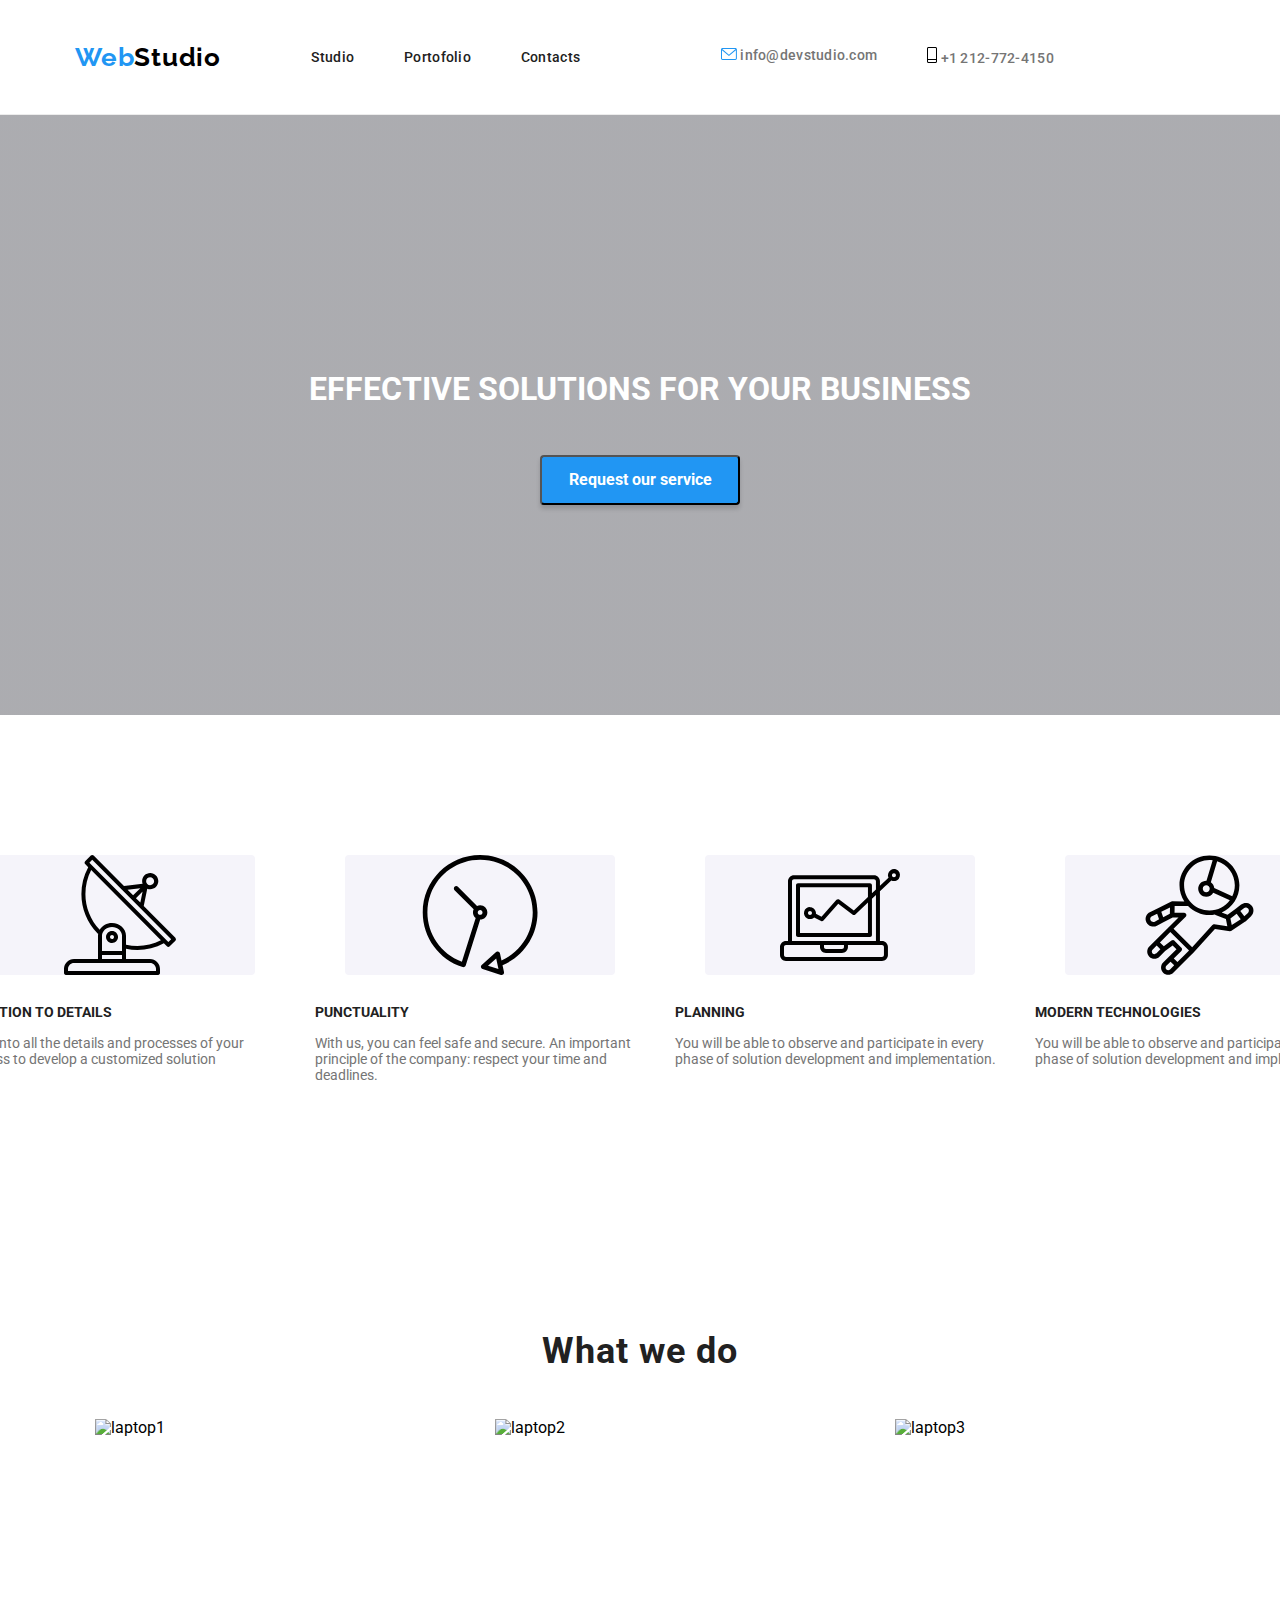
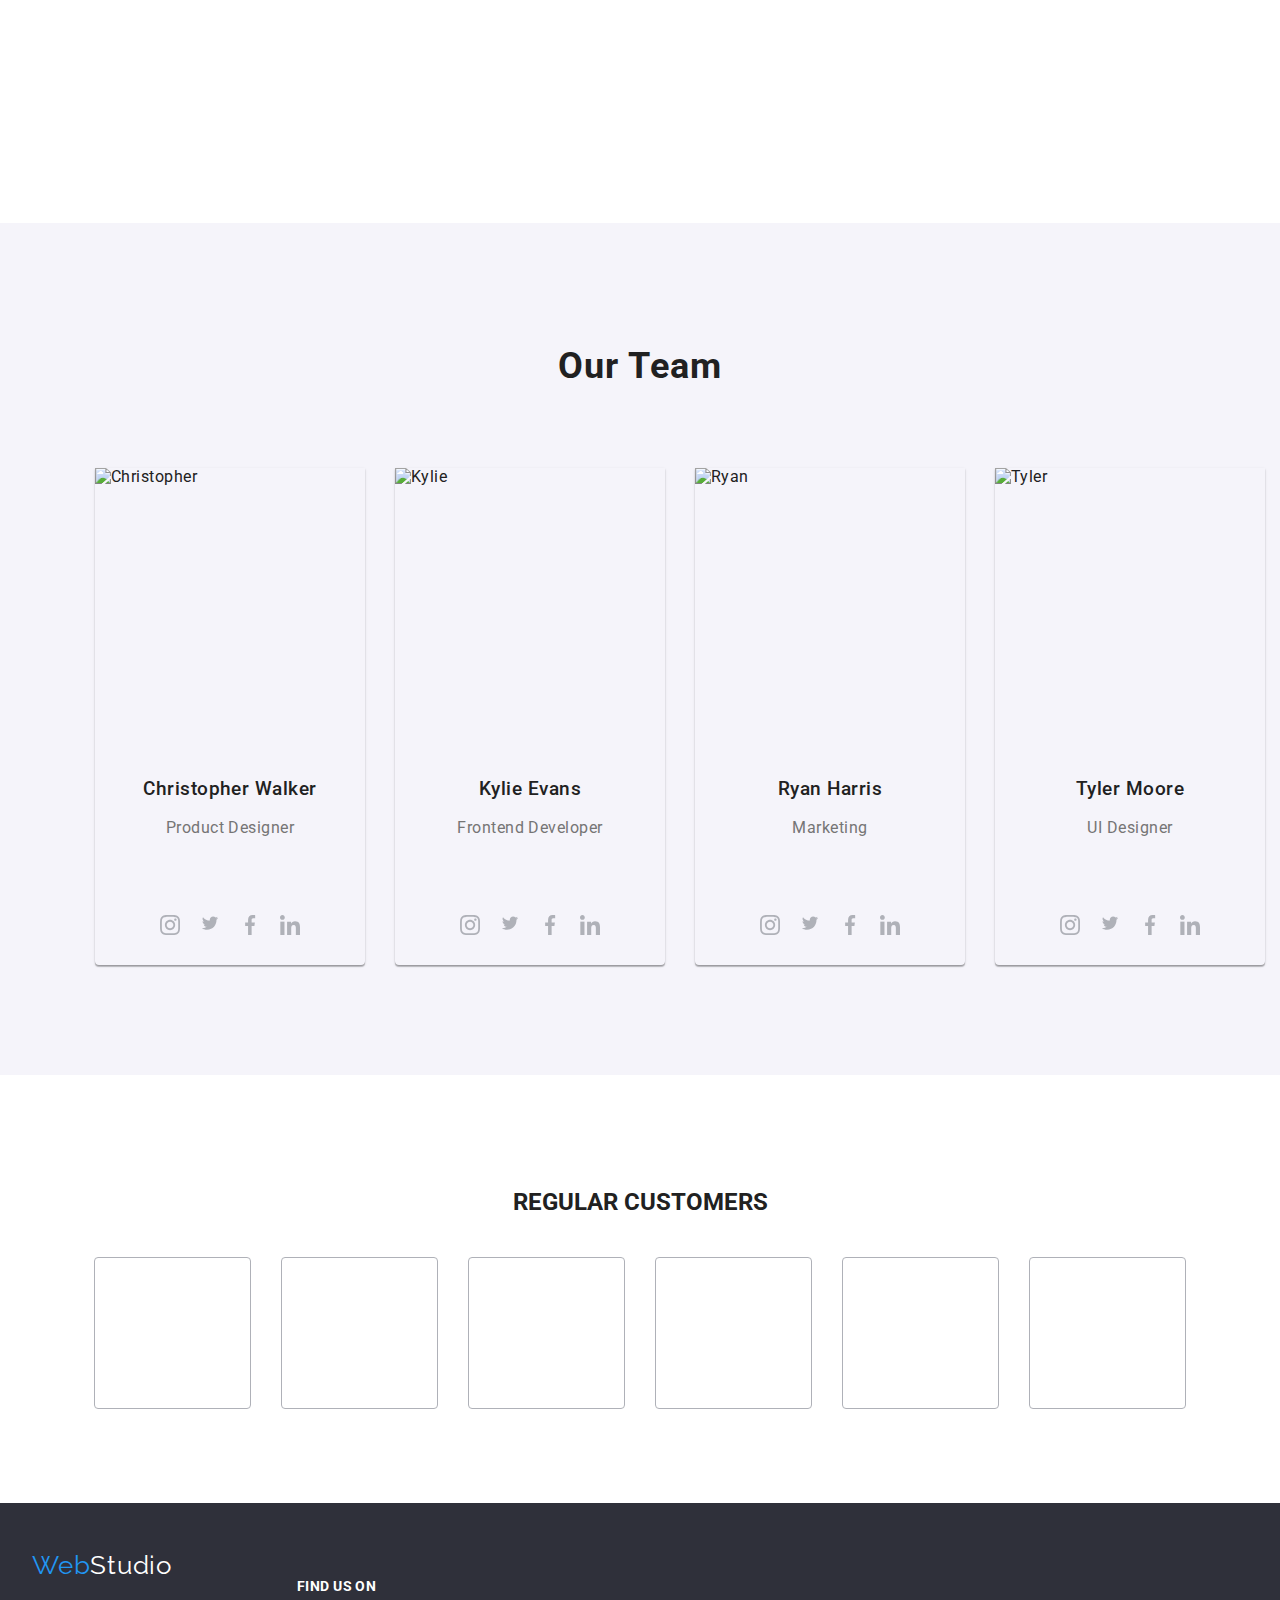
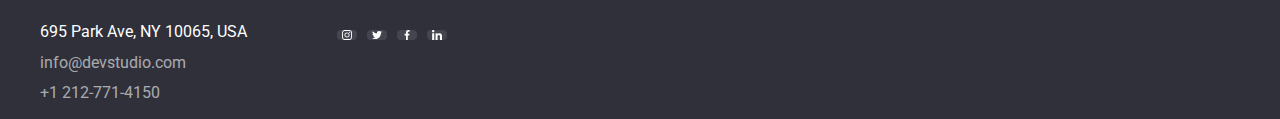
==== commit 649433b0: "commit" ====
--- a/index.html
+++ b/index.html
@@ -324,10 +324,12 @@
     </main>
     <!---Footer section-->
     <footer class="footer">
-      <div class="container">
-        <h4 class="Webstudio-logo-footer">Studio</h4>
-        <address class="addrress-footer">
-          <ul class="footer-list">
+      <div class="container-footer"> 
+        <div class="left-side-footer">
+        <a class="Webstudio-logo-footer" href="#">Studio</a> 
+        <address>
+          <div>
+          <ul class="unstyled-list-left">
             <li class="footer-link">
               <a class="footer-address" href="695 Park Ave, NY 10065, USA"
                 >695 Park Ave, NY 10065, USA</a
@@ -341,33 +343,37 @@
             <li class="footer-link">
               <a class="footer-tel" href="tel:+12127724159">+1 212-771-4150</a>
             </li>
-          </ul>
+            </ul>
+          </ul>
+          </div>
         </address>
+        </div>
+      <div class="right-side-footer">
+         <a class="find-us-title"> FIND US ON </a>
+        <ul class="unstyled-list-icon">
+        <svg class="icon-instagram-footer">
+                  <use
+                    href="./images/icons.svg/symbol-defs.svg#icon-instagram-2"
+                  ></use>
+                </svg>
+                <svg class="icon-twitter-footer">
+                  <use
+                    href="./images/icons.svg/symbol-defs.svg#icon-twitter-1"
+                  ></use>
+                </svg>
+                <svg class="icon-facebook-footer">
+                  <use
+                    href="./images/icons.svg/symbol-defs.svg#icon-facebook-1"
+                  ></use>
+                </svg>
+                <svg class="icon-linkedin-footer">
+                  <use
+                    href="./images/icons.svg/symbol-defs.svg#icon-linkedin-1"
+                  ></use>
+                </svg>
+                </ul>
       </div>
-      <div class="find-us">
-        <h3 class="find-us-title">FIND US ON</h3>
-        <svg class="icon-instagram-footer">
-                  <use
-                    href="./images/icons.svg/symbol-defs.svg#icon-instagram-2"
-                  ></use>
-                </svg>
-                <svg class="icon-twitter-footer">
-                  <use
-                    href="./images/icons.svg/symbol-defs.svg#icon-twitter-1"
-                  ></use>
-                </svg>
-                <svg class="icon-facebook-footer">
-                  <use
-                    href="./images/icons.svg/symbol-defs.svg#icon-facebook-1"
-                  ></use>
-                </svg>
-                <svg class="icon-linkedin-footer">
-                  <use
-                    href="./images/icons.svg/symbol-defs.svg#icon-linkedin-1"
-                  ></use>
-                </svg>
-
-      </div>
+       </div>
     </footer>
   </body>
 </html>
--- a/css/styles.css
+++ b/css/styles.css
@@ -177,8 +177,8 @@
   height: 600px;
   background-image: url(../images/background.jpg);
   background-repeat: no-repeat;
-  background-size: contain;
-  background: linear-gradient(rgba(47, 48, 58, 0.4), url(../images/background.jpg));
+  background-size: cover;
+  background: linear-gradient(rgba(47, 48, 58, 0.4));
 
 }
 .hero-index-button {
@@ -382,19 +382,29 @@
   display: flex;
   color: var(--white-color);
   width: 100%;
- ;
-}
-
-.Webstudio-logo-footer.addrress-footer{
-  gap:28px;
-  align-items: flex-start;
-}
-.addrress-footer {
+}
+.container-footer{
+  display: flex;
+  flex-direction: row;
+  gap:50px;
+}
+.Webstudio-logo-footer,.left-side-footer,..Webstudio-logo-footer::before{
+  display: flex;
+  gap: 30px;
+}
+
+.left-side-footer{
+ display: flex;
+flex-direction: column;
+text-decoration: none;
+text-transform: none;
+color: var(--white-color); 
+}
+.right-side-footer{
   display: flex;
   flex-direction: column;
-  text-decoration: none;
-  color: var(--white-color);
-}
+}
+
 .footer-link {
   text-decoration: none;
   list-style: none;
@@ -428,28 +438,29 @@
   letter-spacing: 0.03em;
   line-height: 4.67px;
   font-size: 26px;
-  align-items: center;
-  margin-top: 28px;
+  margin-top: 60px;
   margin-bottom: 12px;
-  padding-left: 32px;;
+  padding-left: 32px;
+  text-decoration: none;
+  z-index: 2;
+
 }
 .Webstudio-logo-footer::before {
   content: "Web";
   color: var(--hover-color);
-  margin-top: 28px;
+  margin-top: 30px;
   margin-bottom: 12px;
-}
+  text-decoration: none;
+}
+
 /*find us*/
-.find-us{
+.left-side-footer,.right-side-footer{
+  display: flex;
+}
+.right-side-footer{
 display: flex;
-flex-direction: column;
-flex-wrap: nowrap;
 gap: 20px;
 fill: var(--white-color);
-margin-top: 28px;
-  margin-bottom: 12px;
-  padding-left: 600px;
-  margin-right: 100px;
 }
 
 .find-us-title{
@@ -458,16 +469,29 @@
 line-height: 16px;
 letter-spacing: 0.03em;
 text-transform: uppercase;
-
-}
+display: flex;
+padding-top: 75px;
+}
+.unstyled-list-icon{
+  display: flex;
+  flex-direction: row;
+  gap: 10px;
+}
+
 .icon-instagram-footer,.icon-twitter-footer,.icon-facebook-footer,.icon-linkedin-footer{
   display: flex;
   flex-direction: row;
-  text-align: center;
-  gap: 2px;0px;
+  gap: 10px;
   width:20px;
   height:10px;
-  ;}
+  border: 1px invisible var(--main-color);
+ border-radius: 4px;
+ background: rgba(255, 255, 255, 0.1);
+  }
+  .icon-instagram-footer:hover,.icon-twitter-footer:hover,.icon-facebook-footer:hover,.icon-linkedin-footer:hover{
+fill: var(--hover-color);
+cursor: pointer;
+  }
 
 /*portofolio section*/
 .portofolio-options {
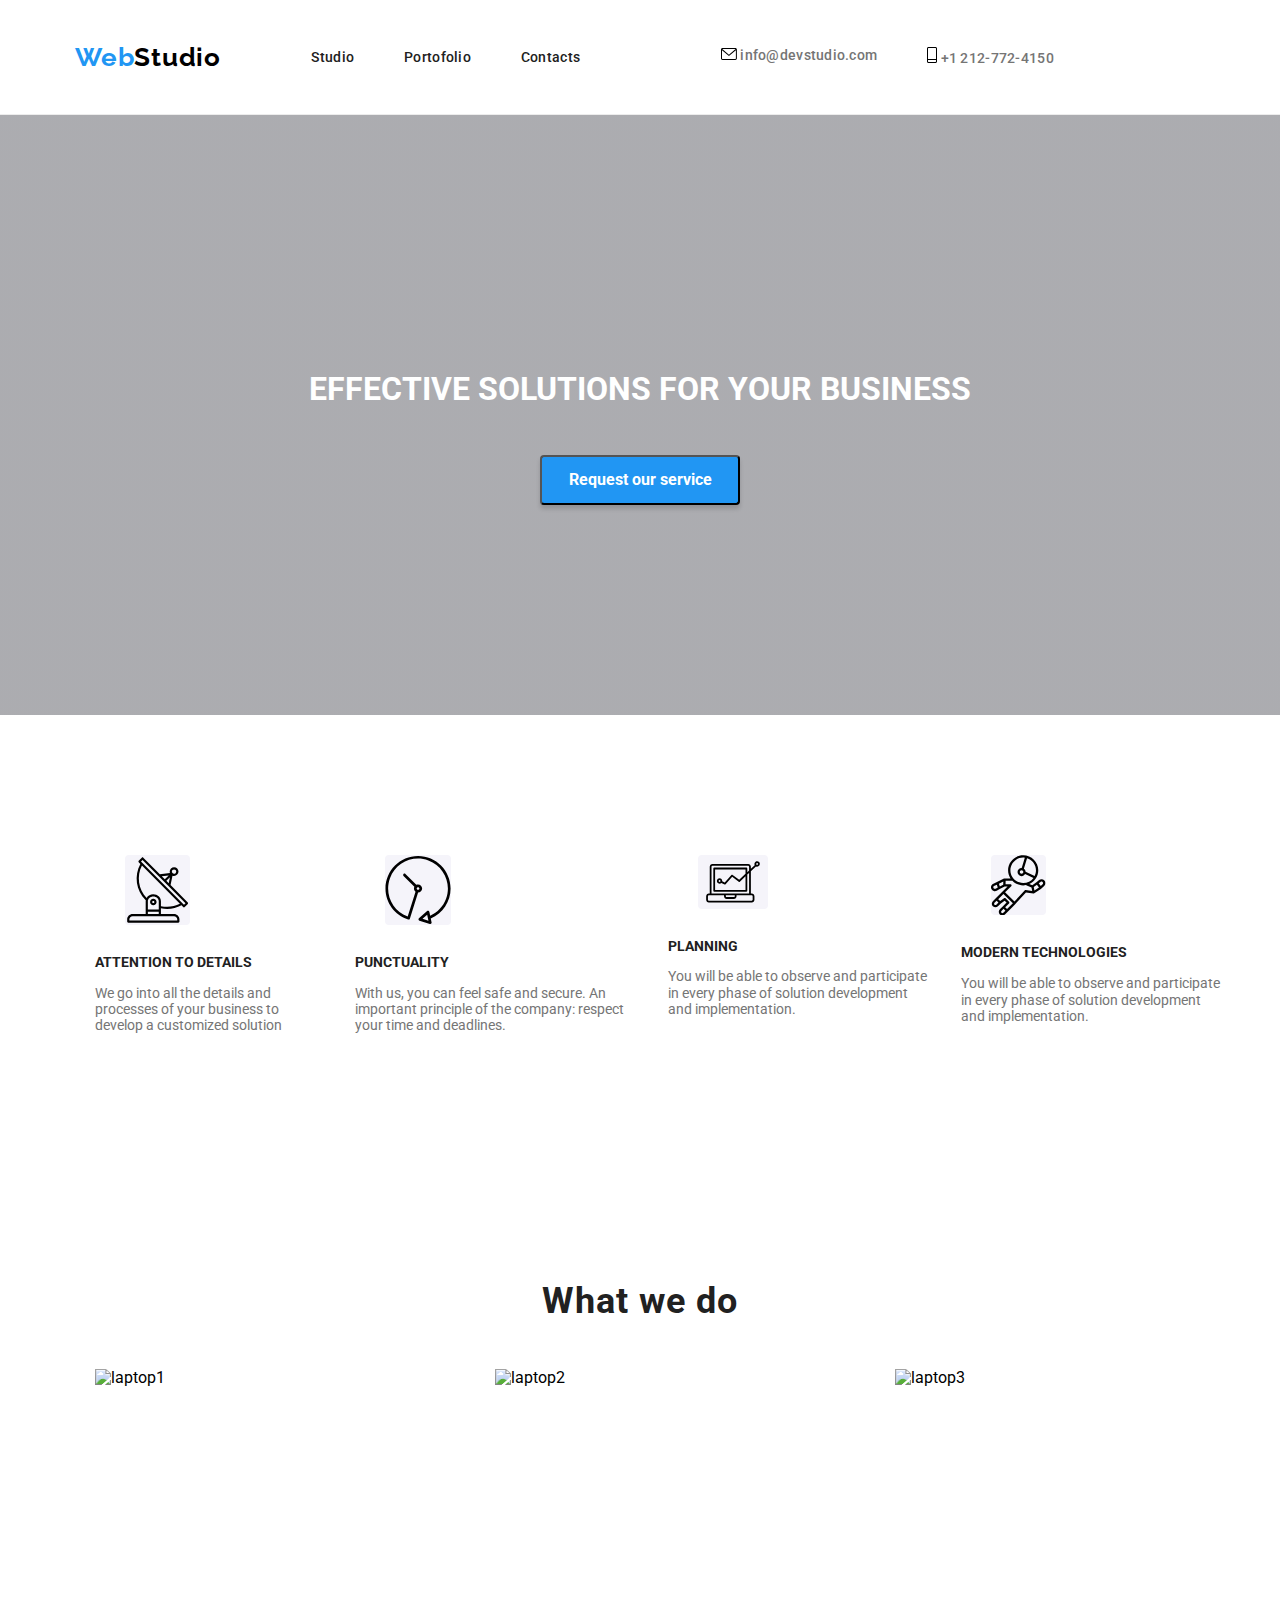
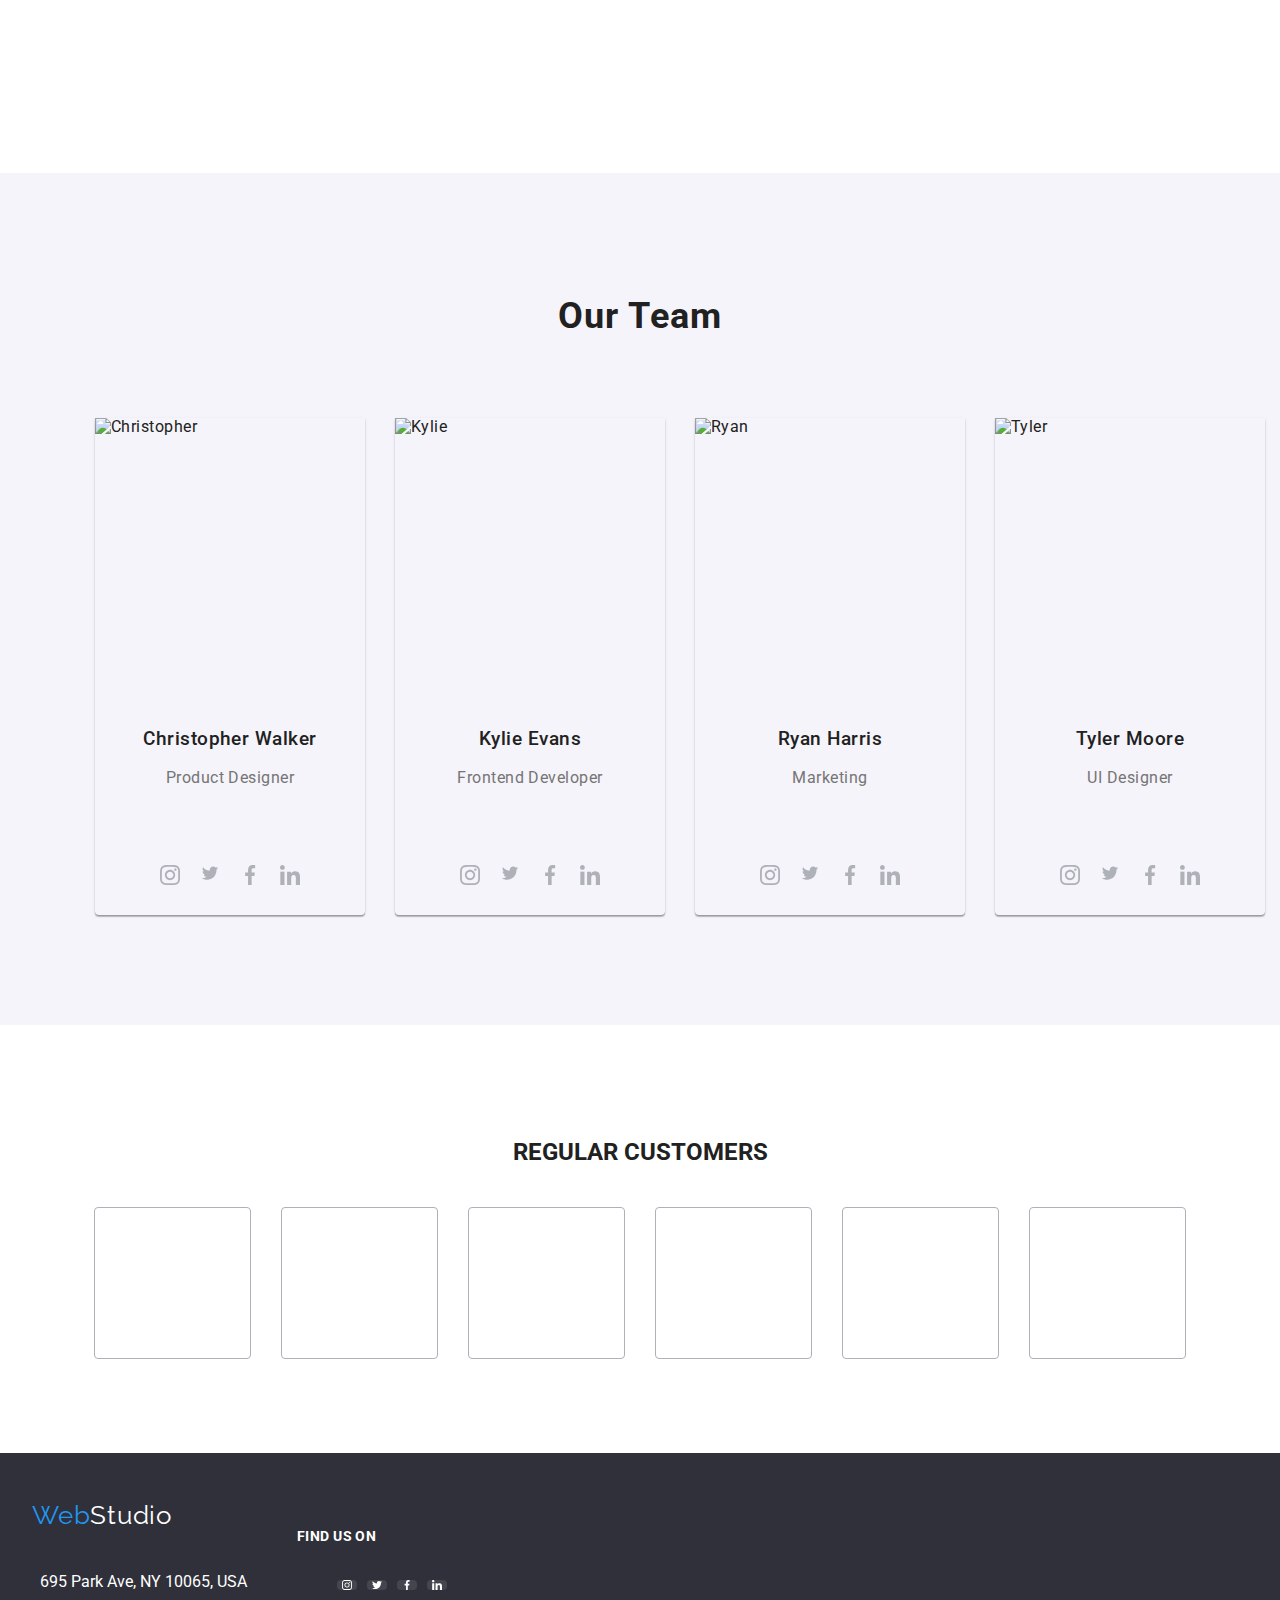
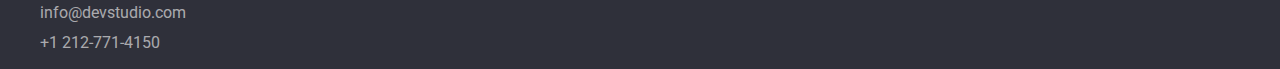
==== commit ff5d0e14: "updated" ====
--- a/index.html
+++ b/index.html
@@ -34,18 +34,17 @@
             <li><a class="navigation-three" href="Contacts">Contacts</a></li>
           </ul>
           <ul class="navigation-elements">
-            <li>
-              <svg width="16" height="12">
+             <li class="header-mail">
+               <svg width="16" height="12">
                 <use
                   class="icon-email"
                   href="./images/icons.svg/symbol-defs.svg#icon-envelope-1"
                 ></use>
               </svg>
               <a class="navigation-mail" href="info@devstudio.com"
-                >info@devstudio.com</a
-              >
-            </li>
-            <li>
+                >info@devstudio.com </a>
+            </li>
+            <li class="header-tel">
               <svg width="10" height="16">
                 <use
                   class="icon.tel"
@@ -75,7 +74,7 @@
         <div class="container about-us-div">
           <ul class="about-us-list">
             <li class="us-blocks">
-              <svg class="icon-about" width="270" height="120">
+              <svg class="icon-about" width="65.32" height="70" >
                 <use
                   class="icon-about-figure"
                   href="./images/icons.svg/symbol-defs.svg#icon-antenna-1"
@@ -88,7 +87,7 @@
               </p>
             </li>
             <li class="us-blocks">
-              <svg class="icon-about" width="270" height="120">
+              <svg class="icon-about" width="65.96" height="70">
                 <use
                   class="icon-about-figure"
                   href="./images/icons.svg/symbol-defs.svg#icon-Vector-2"
@@ -101,7 +100,7 @@
               </p>
             </li>
             <li class="us-blocks">
-              <svg class="icon-about" width="270" height="120">
+              <svg class="icon-about" width="70" height="53.69">
                 <use
                   class="icon-about-figure"
                   href="./images/icons.svg/symbol-defs.svg#icon-Vector-3"
@@ -114,7 +113,7 @@
               </p>
             </li>
             <li class="us-blocks">
-              <svg class="icon-about" width="270" height="120">
+              <svg class="icon-about" width="54.83" height="60.66">
                 <use
                   class="icon-about-figure"
                   href="./images/icons.svg/symbol-defs.svg#icon-Vector-4"
--- a/css/styles.css
+++ b/css/styles.css
@@ -76,13 +76,16 @@
   display: inline-flex;
   gap: 50px;
 }
-.navigation-mail:hover,
-.navigation-mail:focus,
-.navigation-tel:hover,
-.navigation-tel:focus {
-  cursor: pointer;
+.header-mail:hover,
+.header-tel:hover,
+.header-mail:focus,
+.header-tel:focus,
+.header-mail:active,
+.header-tel:active
+ {cursor: pointer;
   text-decoration: none;
   color: var(--hover-color);
+  fill: var(--hover-color);
 }
 .navigation-mail {
   text-decoration: none;
@@ -110,17 +113,12 @@
   list-style: none;
 }
 .unstyled-list {
-  text-decoration: none;}
+  text-decoration: none;
+list-style: none;}
 
   .icon-email,.icon-tel{
     color: var(--grey-color);
   }
-.icon-email,.icon-tel:hover,
-.icon-email,.icon-tel:focus{
-  fill:#2196f3;
-  cursor: pointer;
-}
-
 /*logo*/
 .Webstudio-logo {
   color: var(--logo-color);
@@ -136,28 +134,6 @@
   color: var(--hover-color);
   letter-spacing: 0.03em;
   font-size: 26px;
-}
-.icon-about{
-  display: flex;
-  justify-content: center;
-  background-color:var(--our-team-color);
-  border-radius: 4px;
-  margin:30px;
-  width: 270px;
-  height: 120px;
-  padding: 25px,102.34px;
-  position: relative;
-  border: 2px var(--our-team-color);
-}
-.icon-about:hover{
- border:2px solid var(--hover-color);
-}
-.icon-about-figure{
- position: absolute;
- width: 65.32px;
- height:70px;
- text-align: center;
-
 }
 
 /*hero section*/
@@ -215,9 +191,22 @@
   font-style: normal;
   font-weight: 400;
   font-size: 14px;
-  flex-wrap: wrap;
-}
-
+}
+.icon-about{
+  display: flex;
+  justify-content: center;
+  background-color:var(--our-team-color);
+  border-radius: 4px;
+  margin:30px;
+  border: 2px var(--our-team-color);
+  position: relative;
+}
+
+.icon-about-figure{
+ text-align: center;
+ position: absolute;
+
+}
 .title-about-us {
   font-weight: 700;
   font-size: 14px;
@@ -226,15 +215,6 @@
   text-align: left;
   margin-bottom: 8px;}
  
-/*something is wrong with class on p
-/* *.description-about-us {
-  font-weight: 400;
-  font-size: 14px;
-  line-height: 5.35px;
-  letter-spacing: 0.03em;
-  color-scheme: var(--grey-color);
-
-}
 
 /*what we do*/
 
@@ -569,6 +549,10 @@
   margin-right: 24px;
 
 }
+.portofolio-wrapper:hover{
+  color: var(--hover-color);
+  cursor: pointer;
+}
 .portofolio-wrapper.img {
   display: block;
   max-width: 100%;
